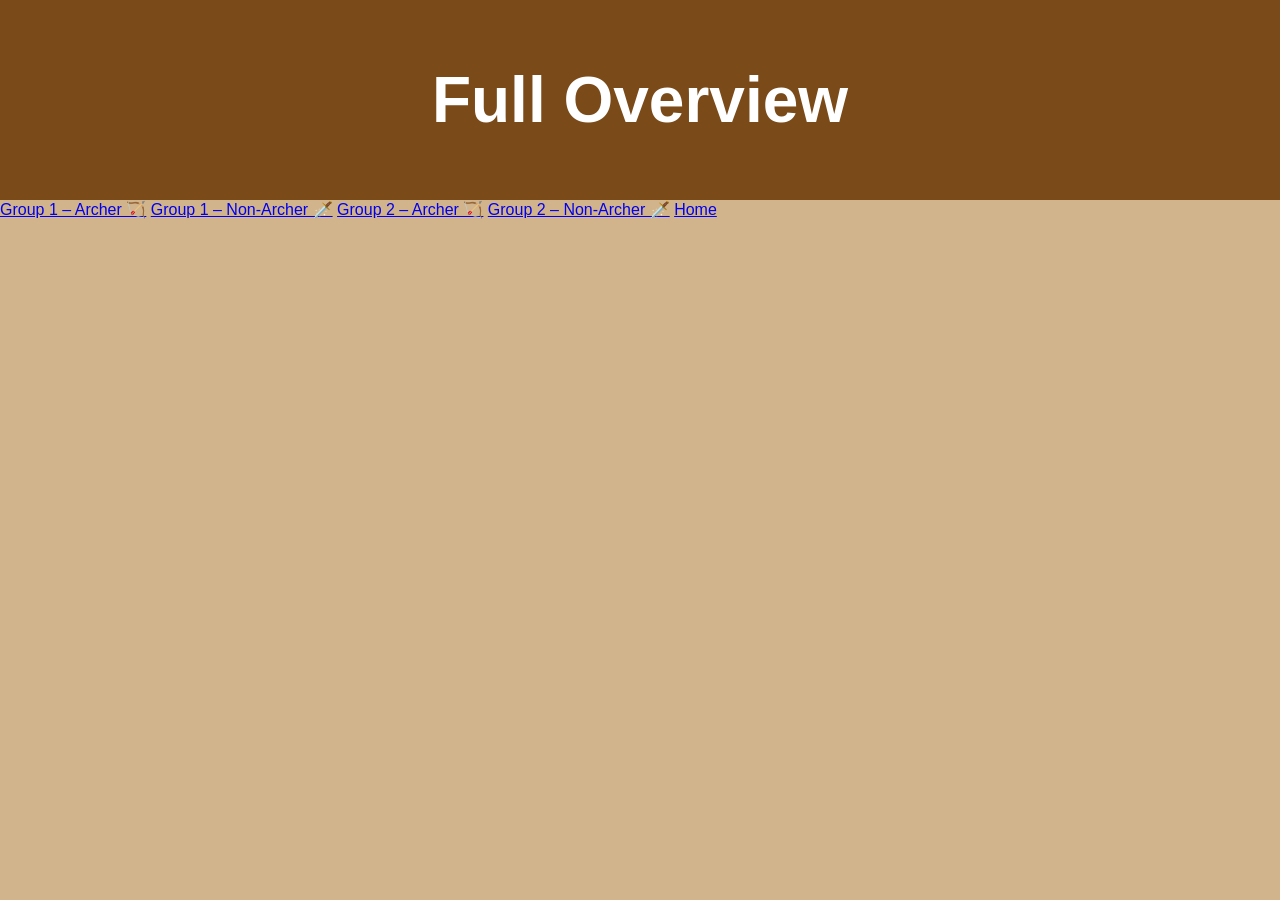
==== overview.html @ 37402f6b "Create overview.html" ====
<!DOCTYPE html>
<html lang="en">
<head>
    <meta charset="UTF-8" />
    <meta name="viewport" content="width=device-width, initial-scale=1" />
    <title>Overview – Broken Castle Nightmare Survival</title>
    <link rel="stylesheet" href="style.css" />
</head>

<body>

<header>
    <h1>Full Overview</h1>
</header>

<!-- ROLE SWITCH BAR -->
<div class="role-switch">
    <a class="role-btn" href="stage1.html?role=g1_archer">Group 1 – Archer 🏹</a>
    <a class="role-btn" href="stage1.html?role=g1_non">Group 1 – Non‑Archer 🗡️</a>
    <a class="role-btn" href="stage1.html?role=g2_archer">Group 2 – Archer 🏹</a>
    <a class="role-btn" href="stage1.html?role=g2_non">Group 2 – Non‑Archer 🗡️</a>
    <a class="role-btn" href="index.html">Home</a>
</div>

<div class="overview-container" id="overviewOutput"></div>

<script src="logic.js"></script>
<script>
    // Generate the overview using the same logic as the stage pages,
    // but show ALL roles, ALL stages, ALL waves.
    generateFullOverview();
</script>

</body>
</html>
---- style.css ----
body {
    background: #d2b48c;
    margin: 0;
    font-family: 'Trebuchet MS', sans-serif;
    color: #3b2508;
}

header {
    background: #7a4a18;
    padding: 20px;
    text-align: center;
    color: #fff;
    font-size: 32px;
}

.role-container {
    width: 80%;
    margin: 20px auto;
    display: grid;
    grid-template-columns: repeat(2, 1fr);
    gap: 15px;
}

.role-tile {
    padding: 20px;
    background: #f8e4c6;
    border: 5px solid #7a4a18;
    border-radius: 12px;
    text-align: center;
    cursor: pointer;
    font-size: 20px;
    font-weight: bold;
    text-decoration: none;
    color: black;
}

.role-tile:hover {
    background: #ffedcc;
}

.wave-container {
    width: 80%;
    margin: 20px auto;
    display: flex;
    gap: 10px;
}

.wave-tile {
    flex: 1;
    padding: 15px;
    background: #fff2d9;
    border: 4px solid #7a4a18;
    border-radius: 12px;
    text-align: center;
    font-size: 18px;
    cursor: pointer;
}

.wave-tile:hover {
    background: #ffe1b8;
}

.wave-output {
    width: 80%;
    margin: 30px auto;
    text-align: center;
}

.path-tile {
    background: #f8e4c6;
    border: 5px solid #7a4a18;
    padding: 20px;
    font-size: 26px;
    margin: 10px auto;
    border-radius: 10px;
    width: 60%;
}

.arrow {
    font-size: 40px;
    margin: 10px 0;
}

.next-btn {
    display: block;
    width: 200px;
    margin: 30px auto;
    padding: 15px;
    background: #a86c2c;
    color: white;
    text-align: center;
    border-radius: 10px;
    font-size: 20px;
    text-decoration: none;
}

.next-btn:hover {
    background: #8f5a22;
}

.prev-btn {
    display: block;
    width: 200px;
    margin: 10px auto 0 auto; /* Stacks nicely under Next Stage */
    padding: 15px;
    background: #a86c2c;
    color: white;
    text-align: center;
    border-radius: 10px;
    font-size: 20px;
    text-decoration: none;
}

.prev-btn:hover {
    background: #8f5a22;
}


.home-btn {
    display: block;
    width: 220px;
    margin: 20px auto 40px auto;
    padding: 14px;
    background: #7a4a18;
    color: white;
    text-align: center;
    border-radius: 10px;
    font-size: 18px;
    text-decoration: none;
    font-weight: bold;
}

.home-btn:hover {
    background: #5f3712;
}

/* ----------------------------------------------- */
/* MOBILE OPTIMIZATION — MAKE EVERYTHING LARGER    */
/* ----------------------------------------------- */

@media (max-width: 700px) {

    header h1 {
        font-size: 8vw; /* Scales with screen width */
        padding: 25px 10px;
        line-height: 1.2;
    }

    /* Role tiles on home page */
    .role-container {
        width: 95%;
        grid-template-columns: 1fr; /* stack vertically */
        gap: 20px;
    }

    .role-tile {
        font-size: 6vw;
        padding: 20px;
    }

    /* Wave tiles */
    .wave-container {
        flex-direction: column;
        width: 95%;
    }

    .wave-tile {
        font-size: 6vw;
        padding: 20px;
        border-width: 5px;
        margin-bottom: 10px;
    }

    /* Path tiles (Foundry Right → Burnt Garden Left) */
    .path-tile {
        width: 90%;
        font-size: 7vw;
        padding: 22px;
        border-width: 6px;
        border-radius: 14px;
        margin: 20px auto;
    }

    .arrow {
        font-size: 12vw; /* large arrow */
        margin: 15px 0;
    }

    /* Next Stage & Previous Page buttons */
    .next-btn,
    .prev-btn,
    .home-btn {
        width: 70%;
        padding: 20px;
        font-size: 6vw;
        border-radius: 14px;
        margin-top: 25px;
    }
}
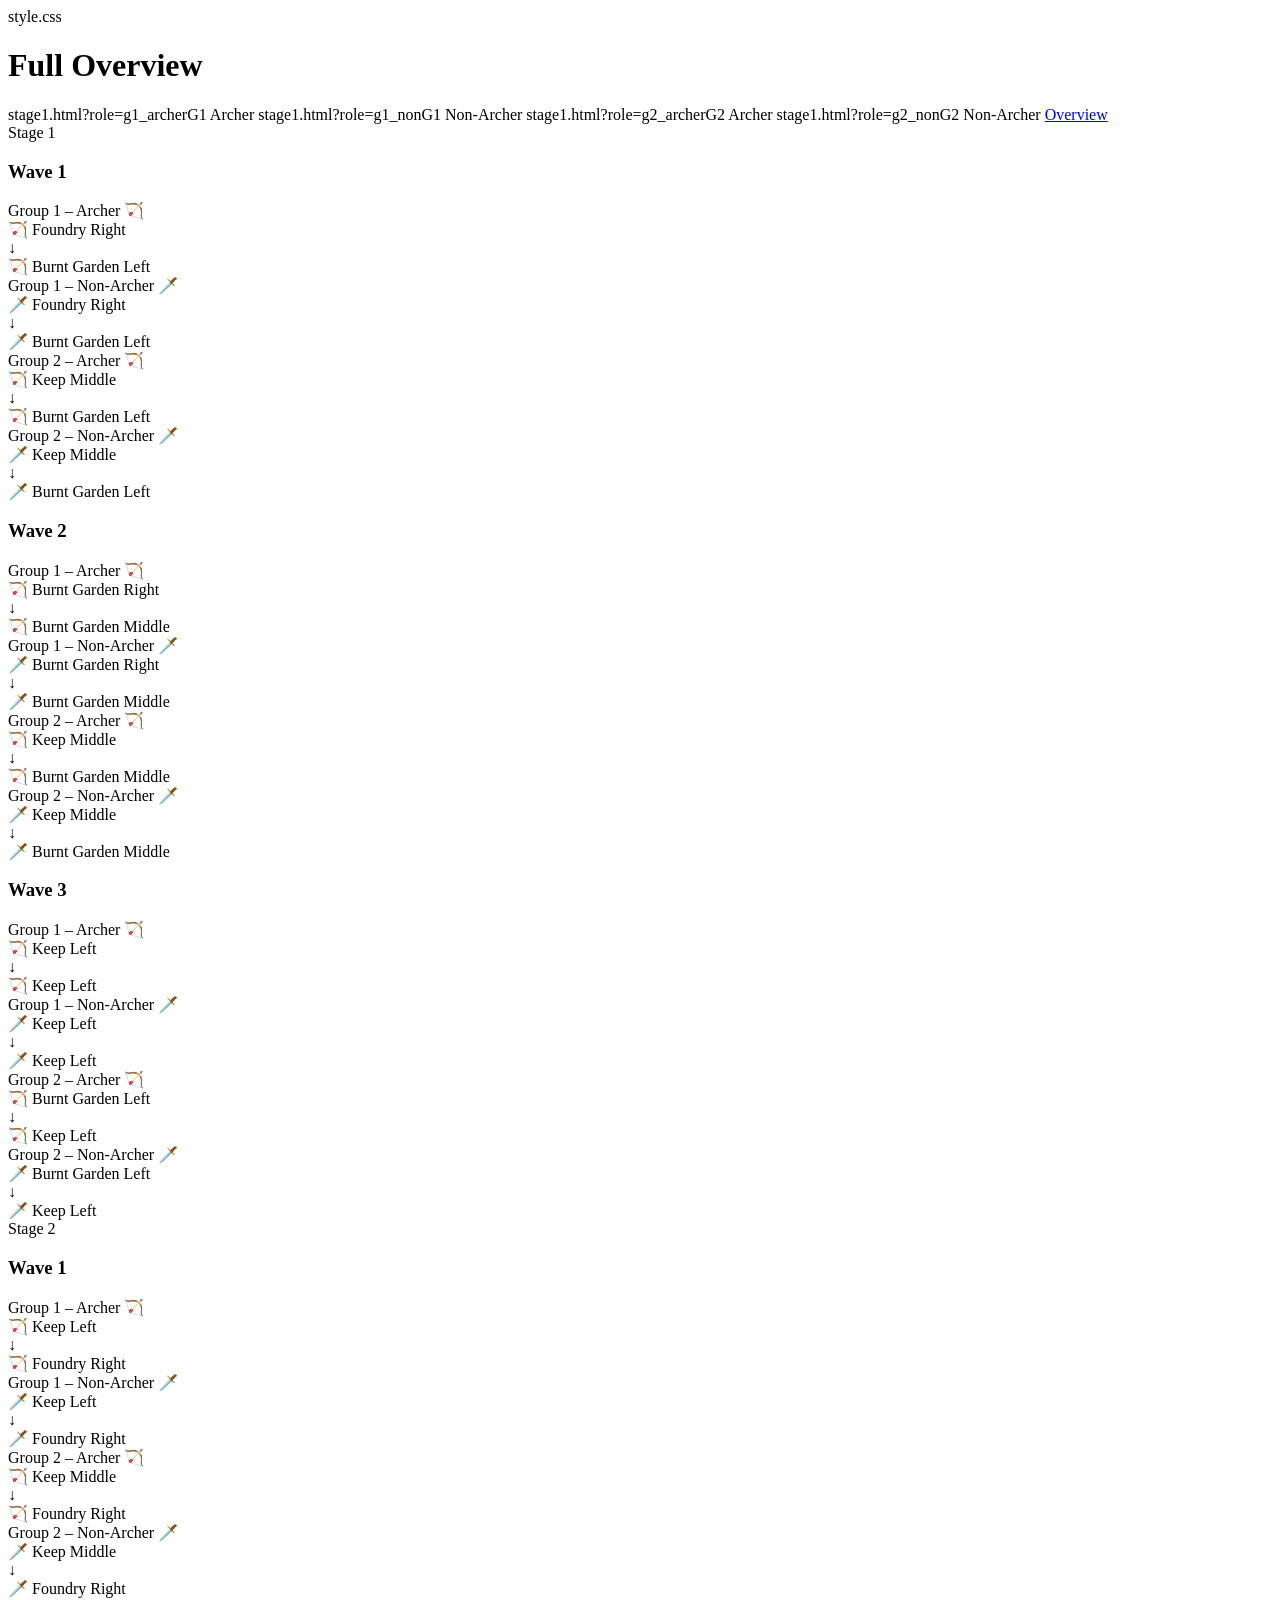
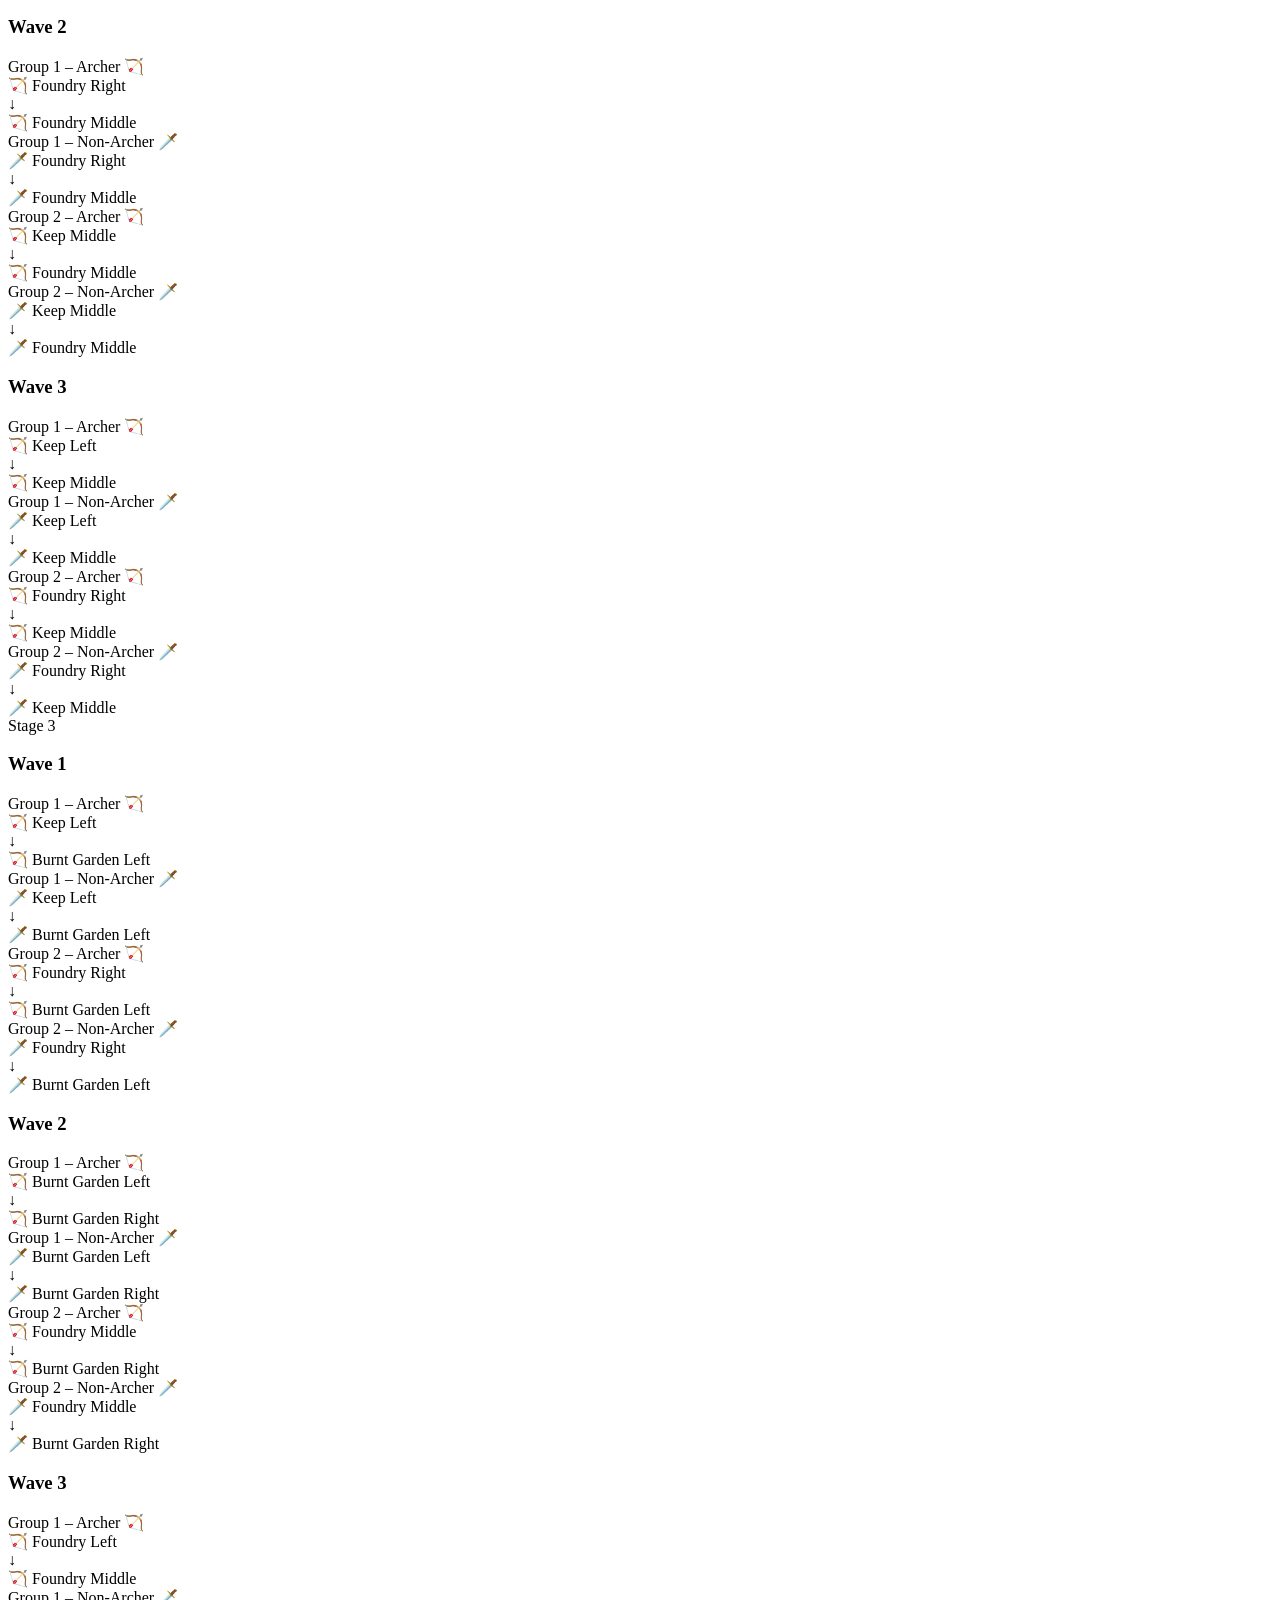
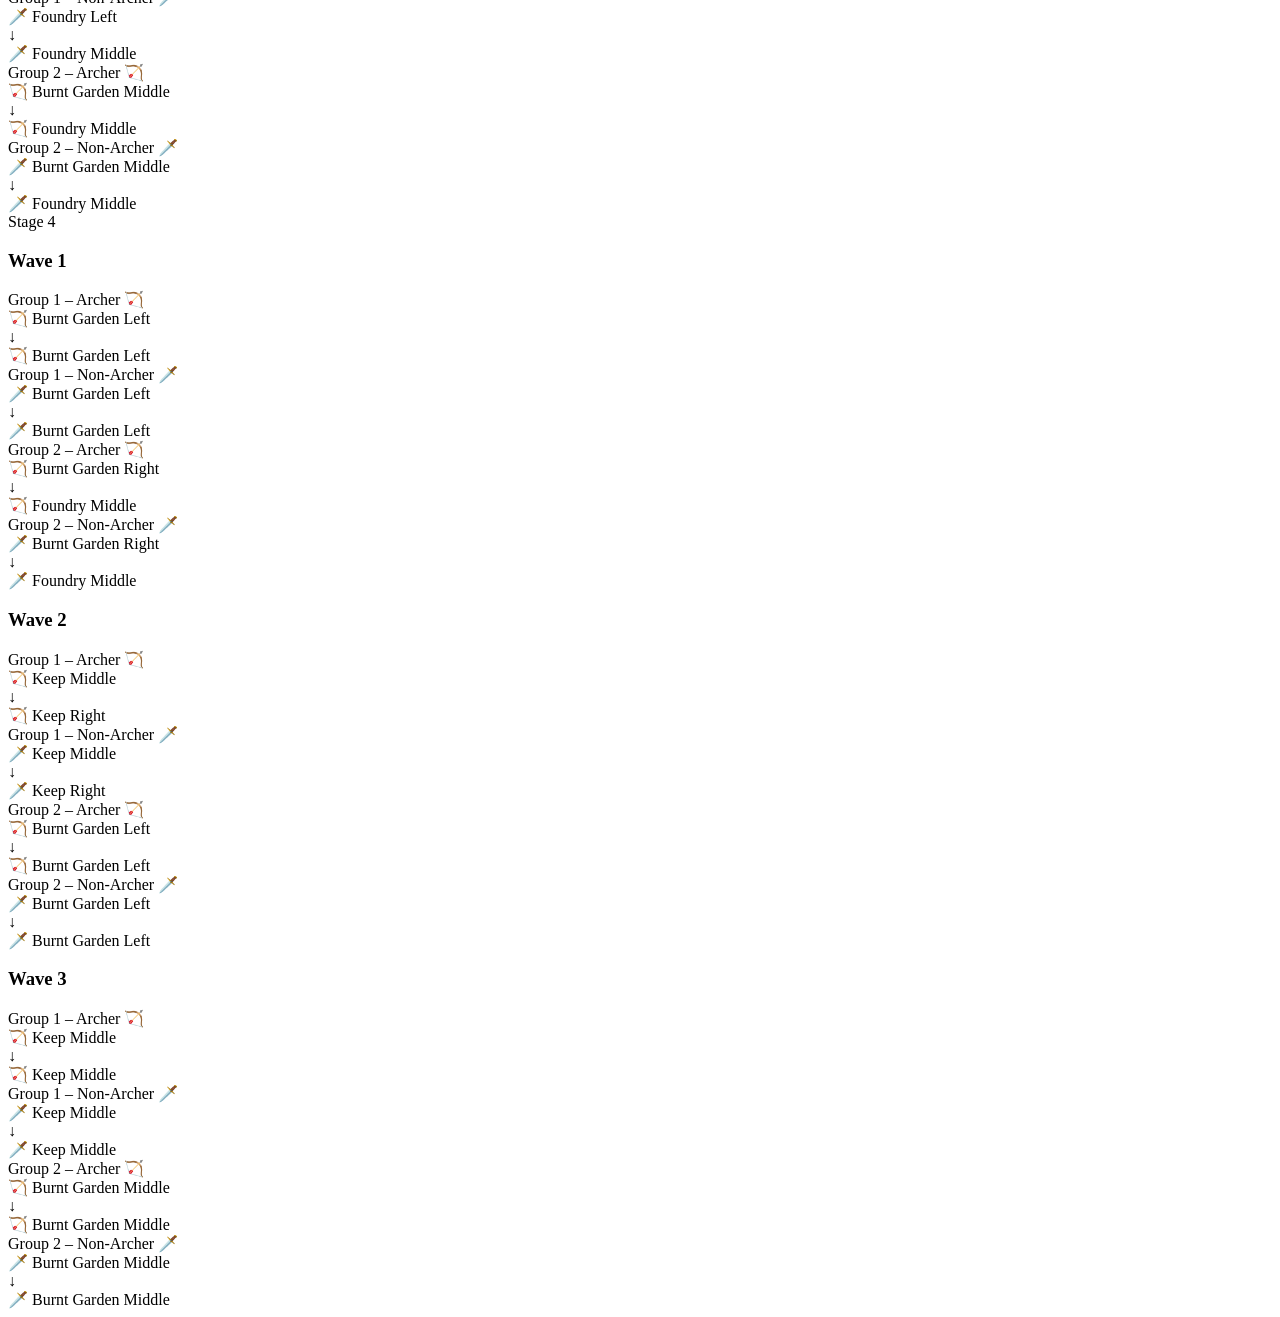
==== commit cf47bfa7: "Update overview.html" ====
--- a/overview.html
+++ b/overview.html
@@ -4,7 +4,7 @@
     <meta charset="UTF-8" />
     <meta name="viewport" content="width=device-width, initial-scale=1" />
     <title>Overview – Broken Castle Nightmare Survival</title>
-    <link rel="stylesheet" href="style.css" />
+    style.css
 </head>
 
 <body>
@@ -13,21 +13,21 @@
     <h1>Full Overview</h1>
 </header>
 
-<!-- ROLE SWITCH BAR -->
-<div class="role-switch">
-    <a class="role-btn" href="stage1.html?role=g1_archer">Group 1 – Archer 🏹</a>
-    <a class="role-btn" href="stage1.html?role=g1_non">Group 1 – Non‑Archer 🗡️</a>
-    <a class="role-btn" href="stage1.html?role=g2_archer">Group 2 – Archer 🏹</a>
-    <a class="role-btn" href="stage1.html?role=g2_non">Group 2 – Non‑Archer 🗡️</a>
-    <a class="role-btn" href="index.html">Home</a>
+<!-- GLOBAL TOP NAV (H1 STYLE) -->
+<div class="top-bar">
+    stage1.html?role=g1_archerG1 Archer</button>
+    stage1.html?role=g1_nonG1 Non-Archer</button>
+    stage1.html?role=g2_archerG2 Archer</button>
+    stage1.html?role=g2_nonG2 Non-Archer</button>
+    <a class="top-btn overview-btn" href="overview.html">Overview</a>
 </div>
 
+<!-- OVERVIEW CONTENT CONTAINER -->
 <div class="overview-container" id="overviewOutput"></div>
 
 <script src="logic.js"></script>
 <script>
-    // Generate the overview using the same logic as the stage pages,
-    // but show ALL roles, ALL stages, ALL waves.
+    // Build the full overview on page load
     generateFullOverview();
 </script>
 
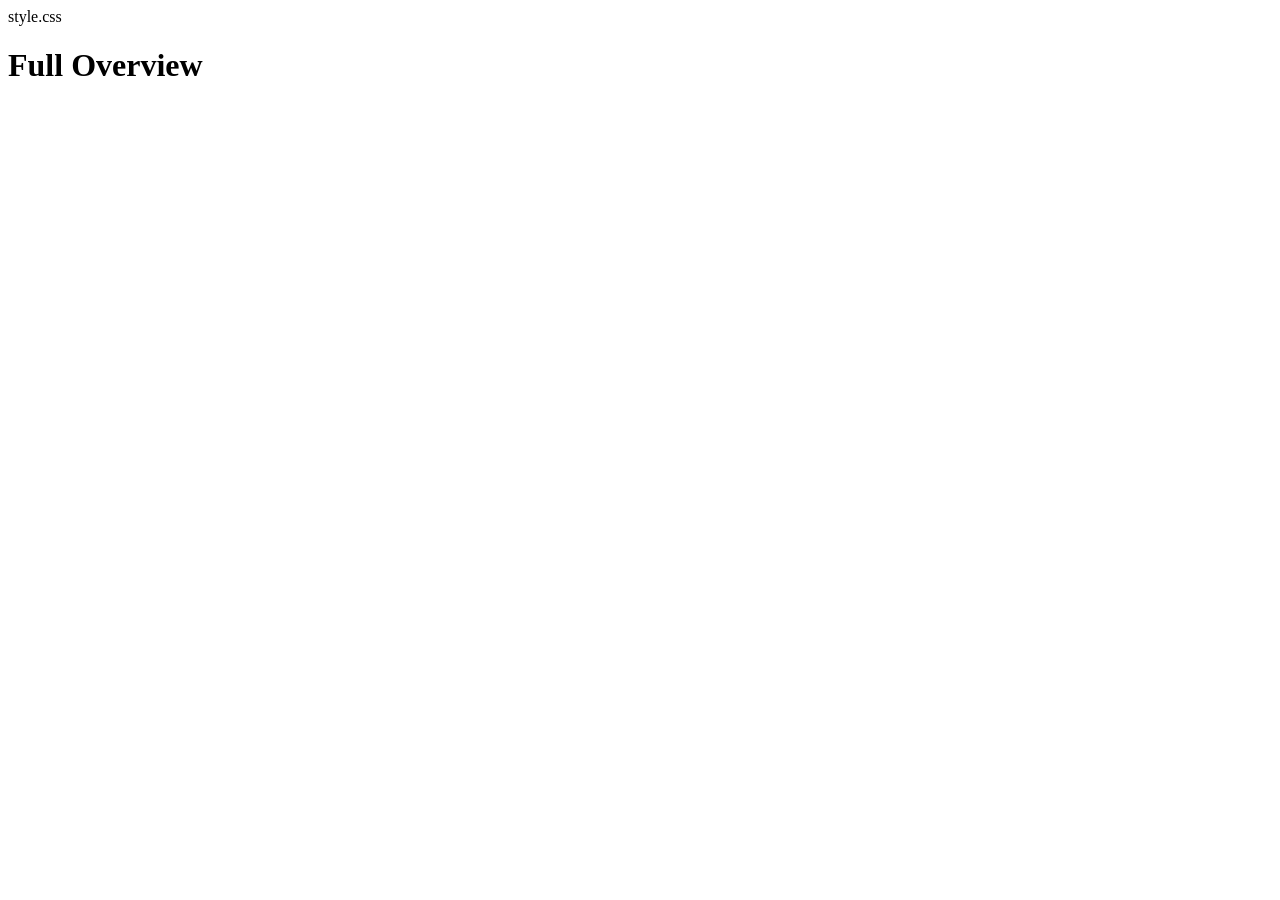
==== commit 71b224ac: "Update overview.html" ====
--- a/overview.html
+++ b/overview.html
@@ -4,6 +4,8 @@
     <meta charset="UTF-8" />
     <meta name="viewport" content="width=device-width, initial-scale=1" />
     <title>Overview – Broken Castle Nightmare Survival</title>
+
+    <!-- CSS -->
     style.css
 </head>
 
@@ -13,21 +15,19 @@
     <h1>Full Overview</h1>
 </header>
 
-<!-- GLOBAL TOP NAV (H1 STYLE) -->
+<!-- ✅ GLOBAL TOP NAV BAR (H1 STYLE) -->
 <div class="top-bar">
-    stage1.html?role=g1_archerG1 Archer</button>
-    stage1.html?role=g1_nonG1 Non-Archer</button>
-    stage1.html?role=g2_archerG2 Archer</button>
-    stage1.html?role=g2_nonG2 Non-Archer</button>
-    <a class="top-btn overview-btn" href="overview.html">Overview</a>
+    <button class="top-btn" onclick="location.href='stage1.html?role=g1_archernclick="location.href='stage1.html?role=g1_non'" onclick="location.href='stage1.html?role=g2_arch onclick="location.href='stage1.html?role=g2view</a>
 </div>
 
-<!-- OVERVIEW CONTENT CONTAINER -->
+<!-- ✅ OVERVIEW CONTENT -->
 <div class="overview-container" id="overviewOutput"></div>
 
-<script src="logic.js"></script>
+<!-- ✅ SCRIPT -->
+logic.js</script>
+
 <script>
-    // Build the full overview on page load
+    // Build the full overview immediately on load
     generateFullOverview();
 </script>
 
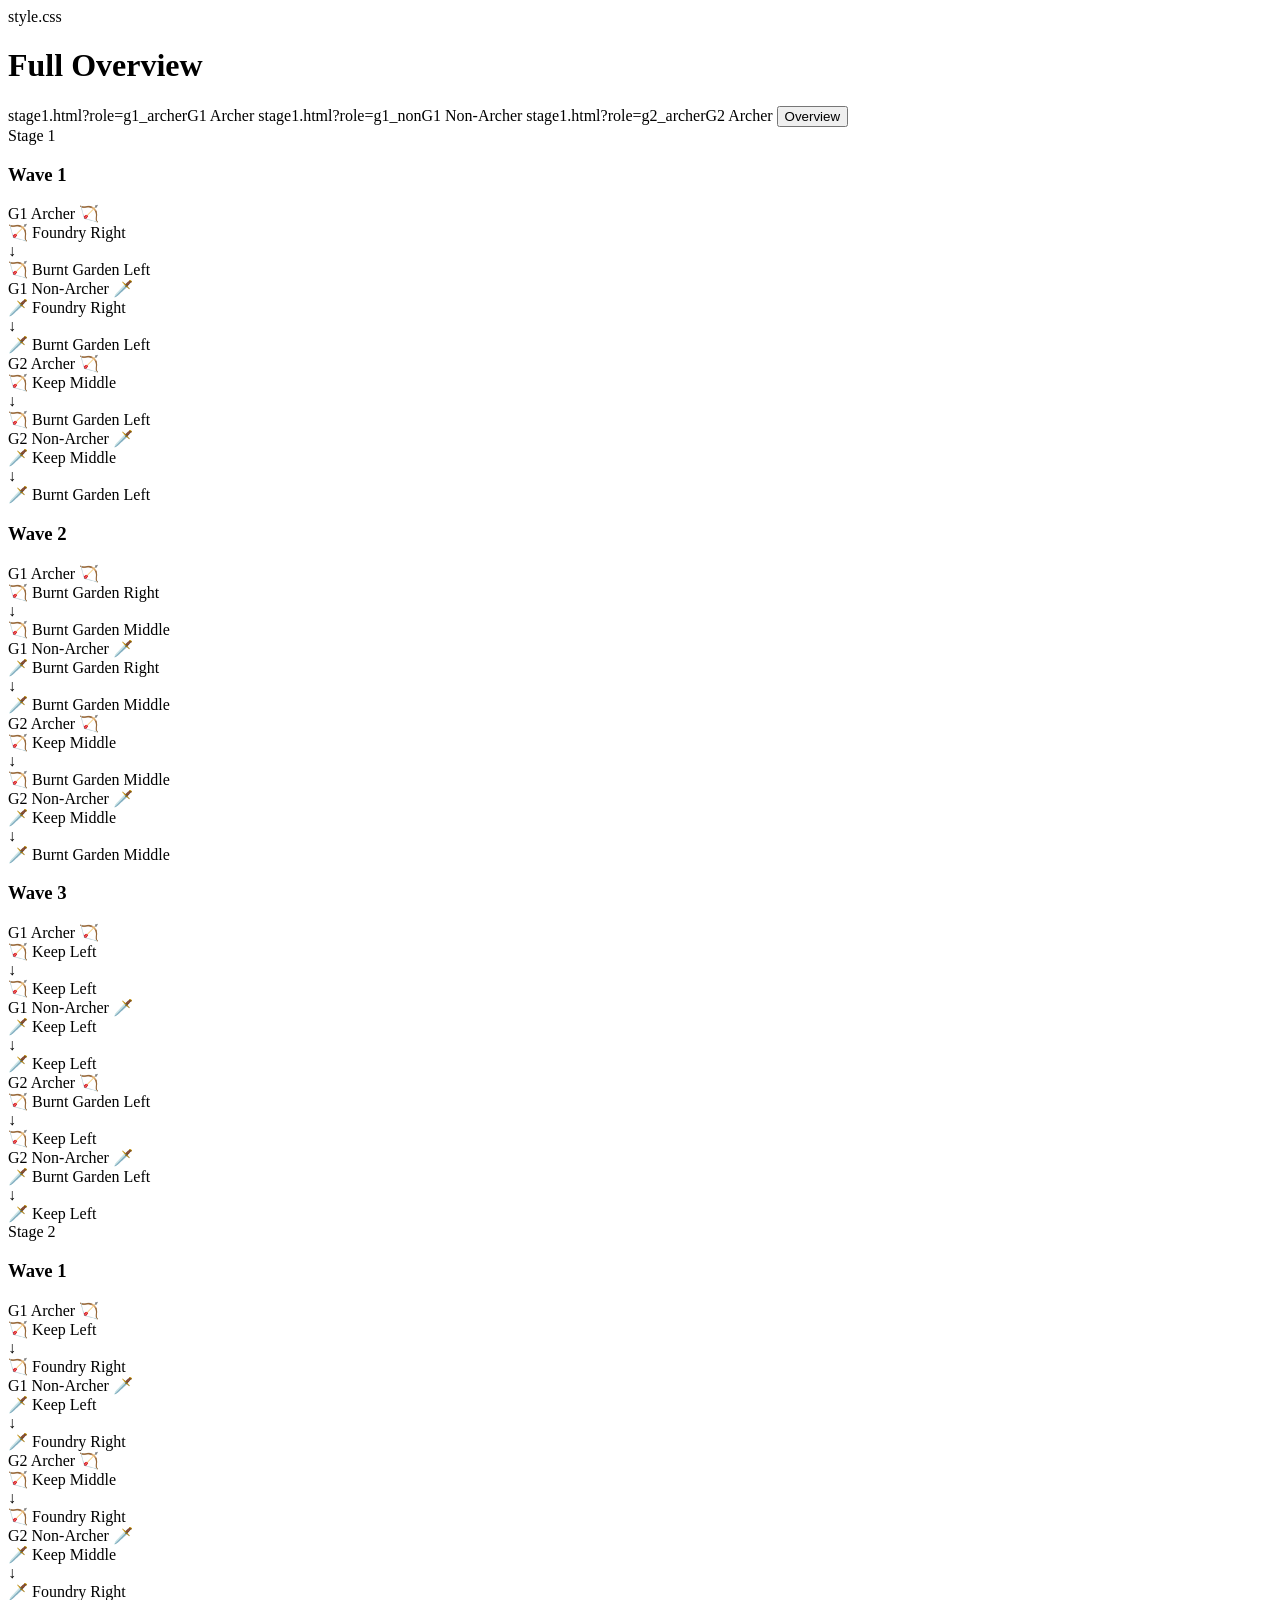
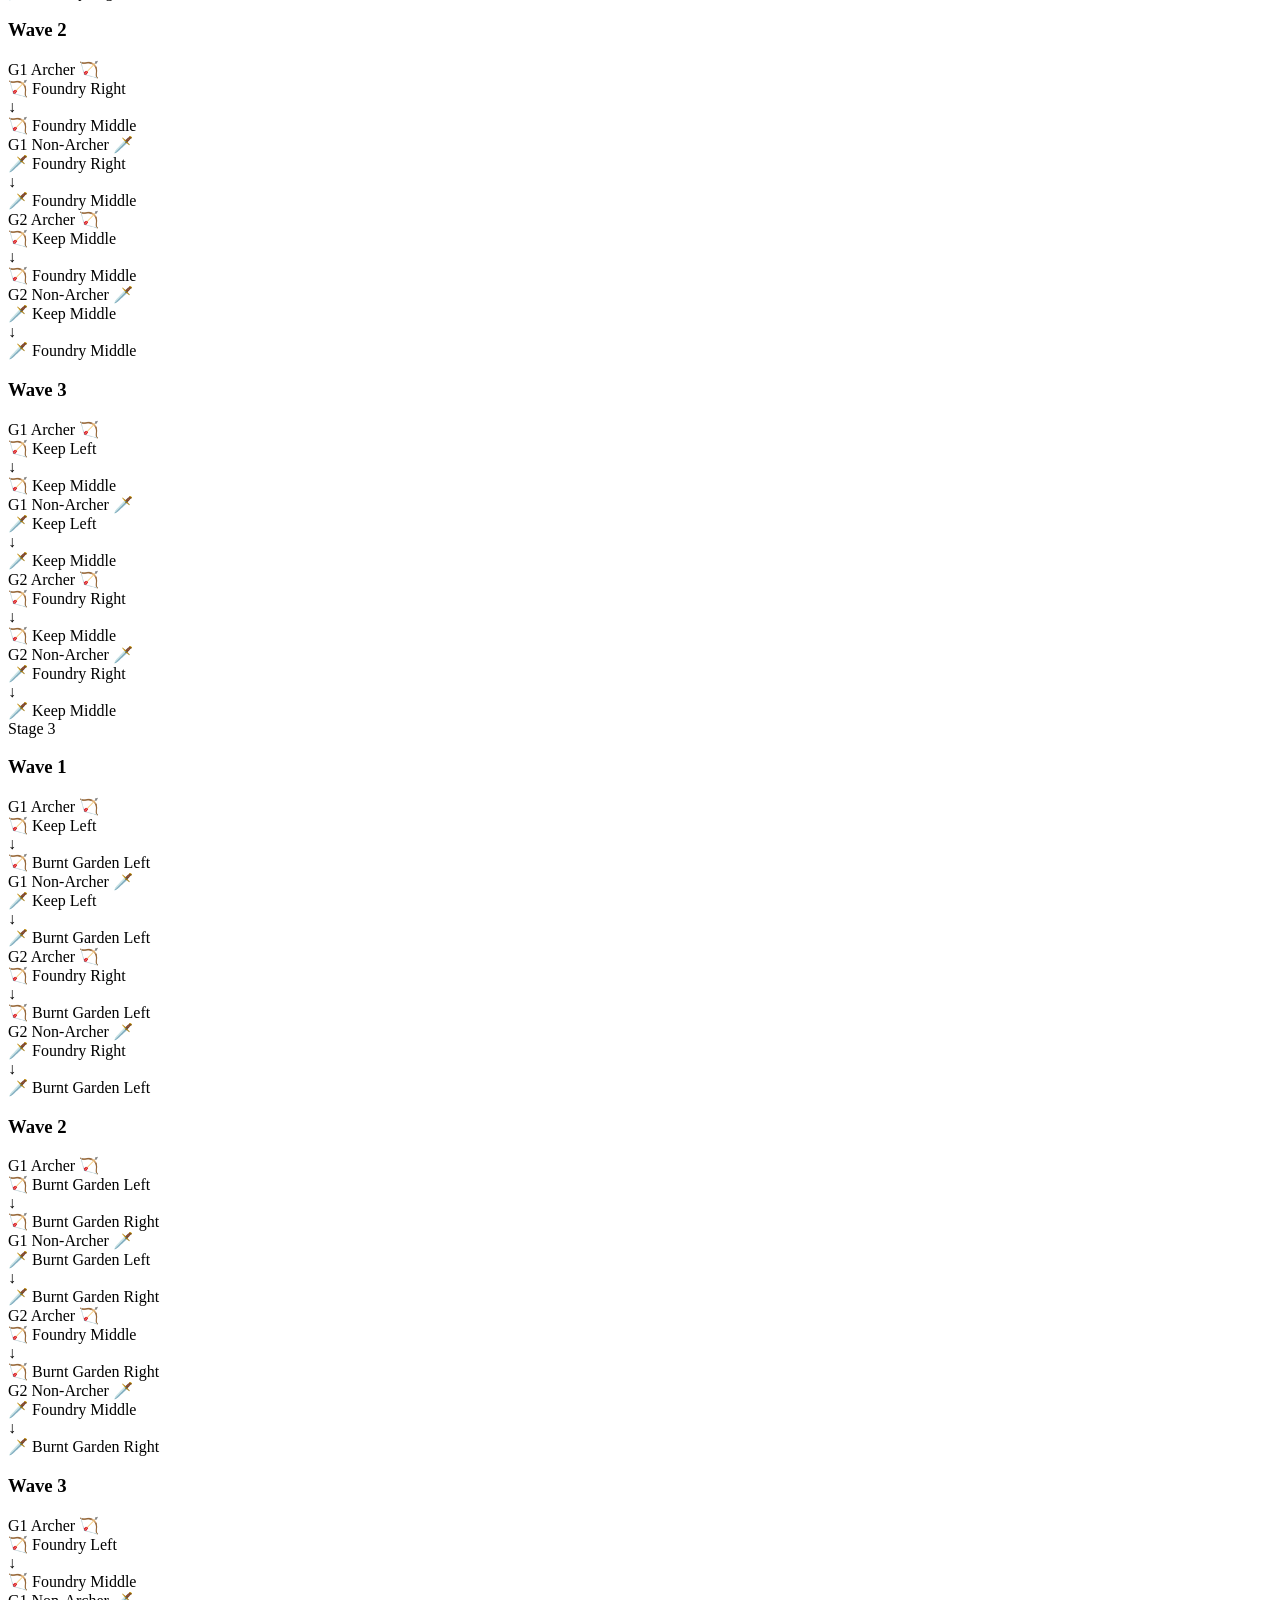
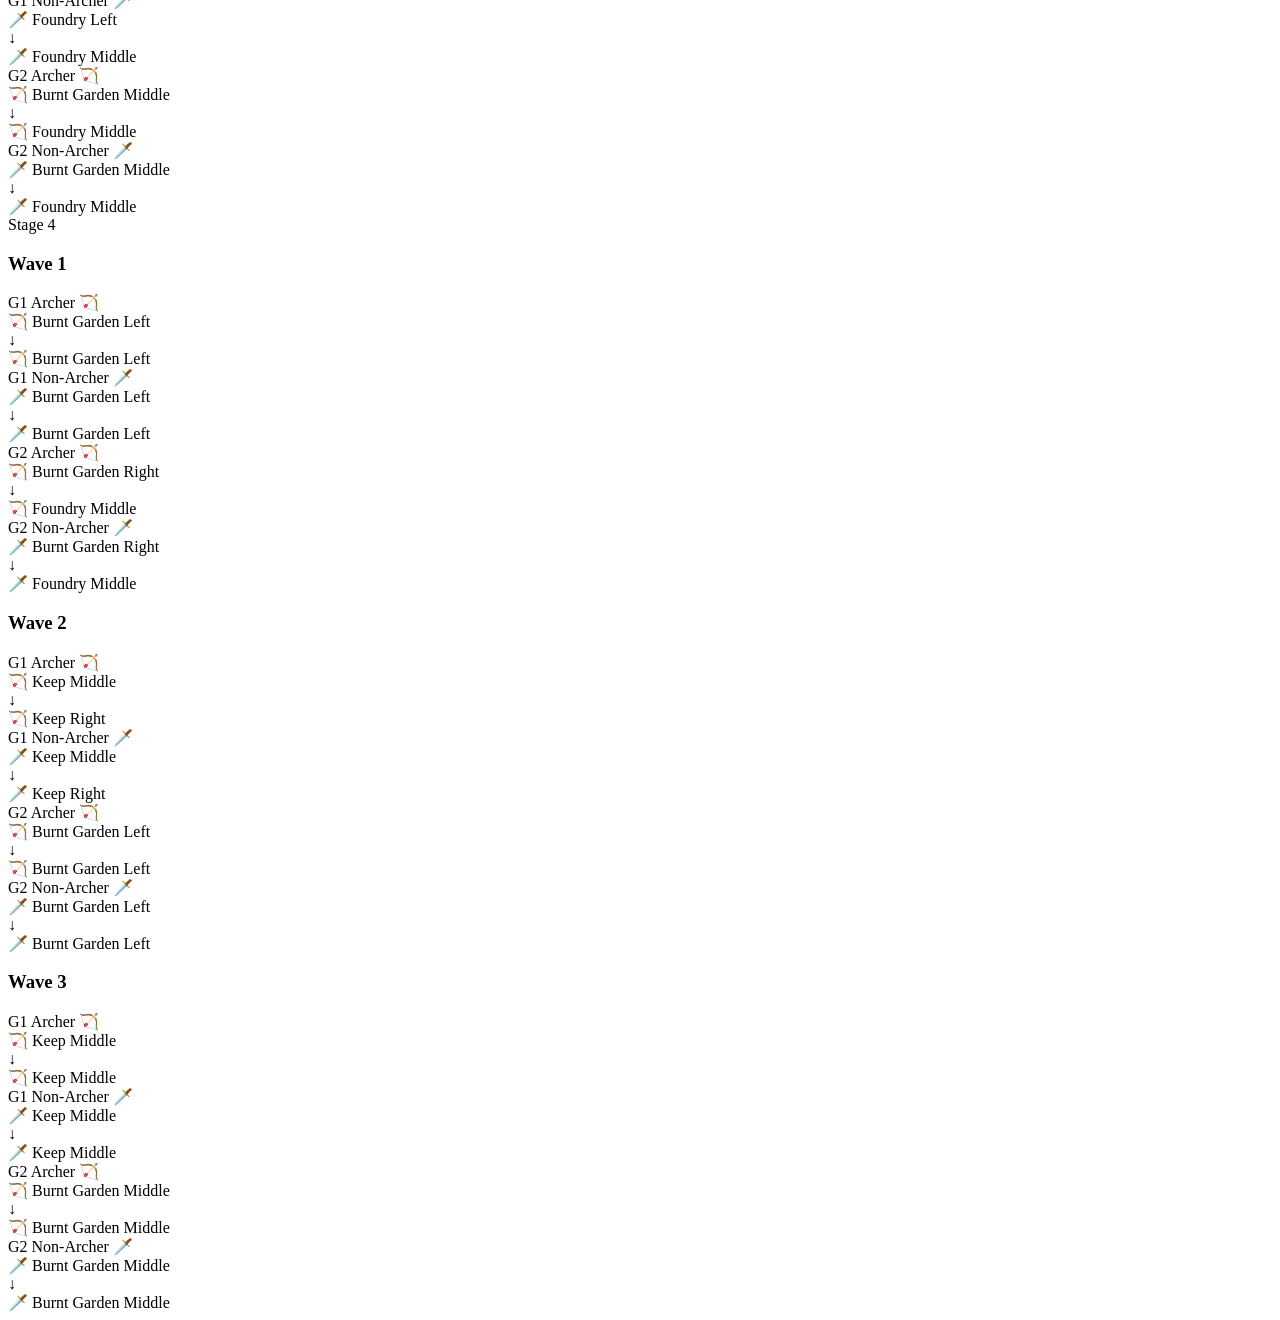
==== commit e38cc0ee: "Update overview.html" ====
--- a/overview.html
+++ b/overview.html
@@ -15,19 +15,21 @@
     <h1>Full Overview</h1>
 </header>
 
-<!-- ✅ GLOBAL TOP NAV BAR (H1 STYLE) -->
+<!-- ✅ GLOBAL TOP NAV BAR (H1 STYLE — same as stages & index) -->
 <div class="top-bar">
-    <button class="top-btn" onclick="location.href='stage1.html?role=g1_archernclick="location.href='stage1.html?role=g1_non'" onclick="location.href='stage1.html?role=g2_arch onclick="location.href='stage1.html?role=g2view</a>
+    stage1.html?role=g1_archerG1 Archer</button>
+    stage1.html?role=g1_nonG1 Non-Archer</button>
+    stage1.html?role=g2_archerG2 Archer</button>
+    <button class="top-btn" onclick="location.href='stage1.html?role=g2_nonef="overview.html">Overview</a>
 </div>
 
-<!-- ✅ OVERVIEW CONTENT -->
+<!-- ✅ OVERVIEW CONTENT (fully auto generated by JS) -->
 <div class="overview-container" id="overviewOutput"></div>
 
-<!-- ✅ SCRIPT -->
-logic.js</script>
+<!-- ✅ JAVASCRIPT -->
+<script src="logic.js"></script>
 
 <script>
-    // Build the full overview immediately on load
     generateFullOverview();
 </script>
 
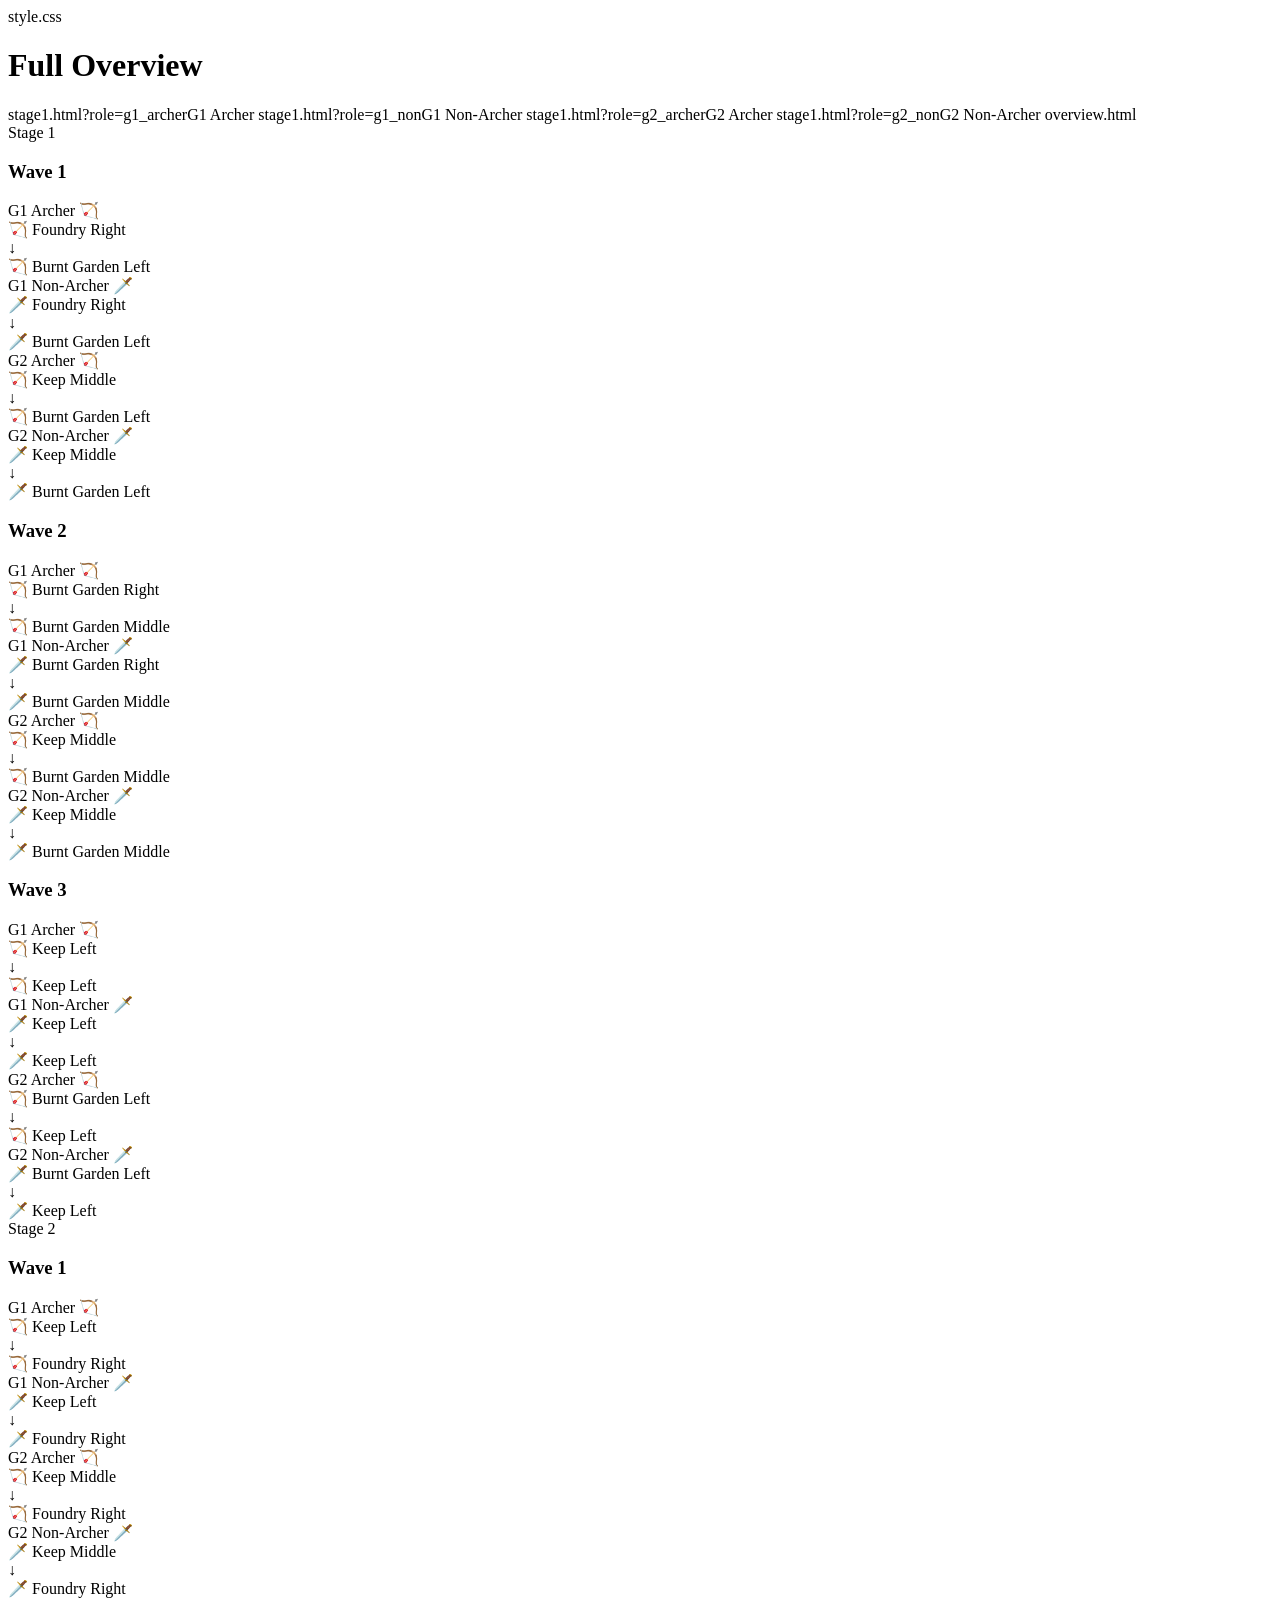
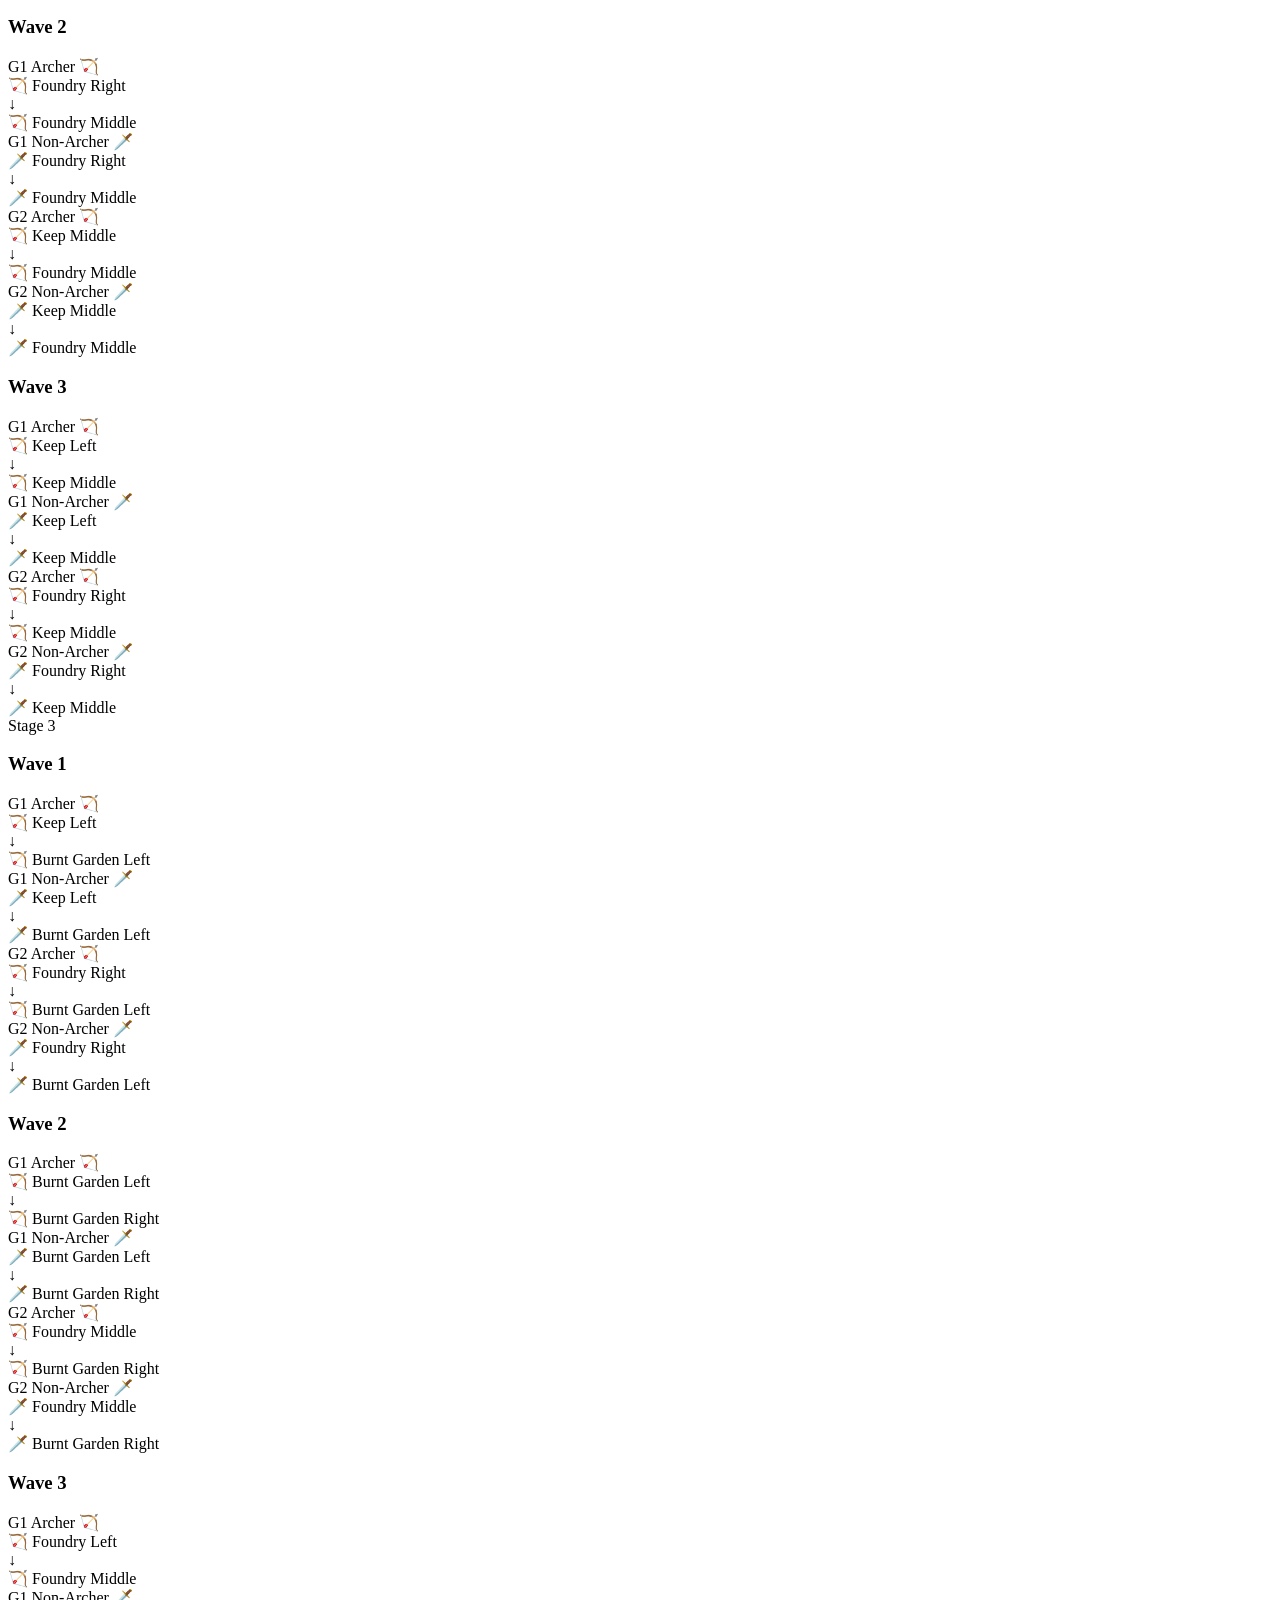
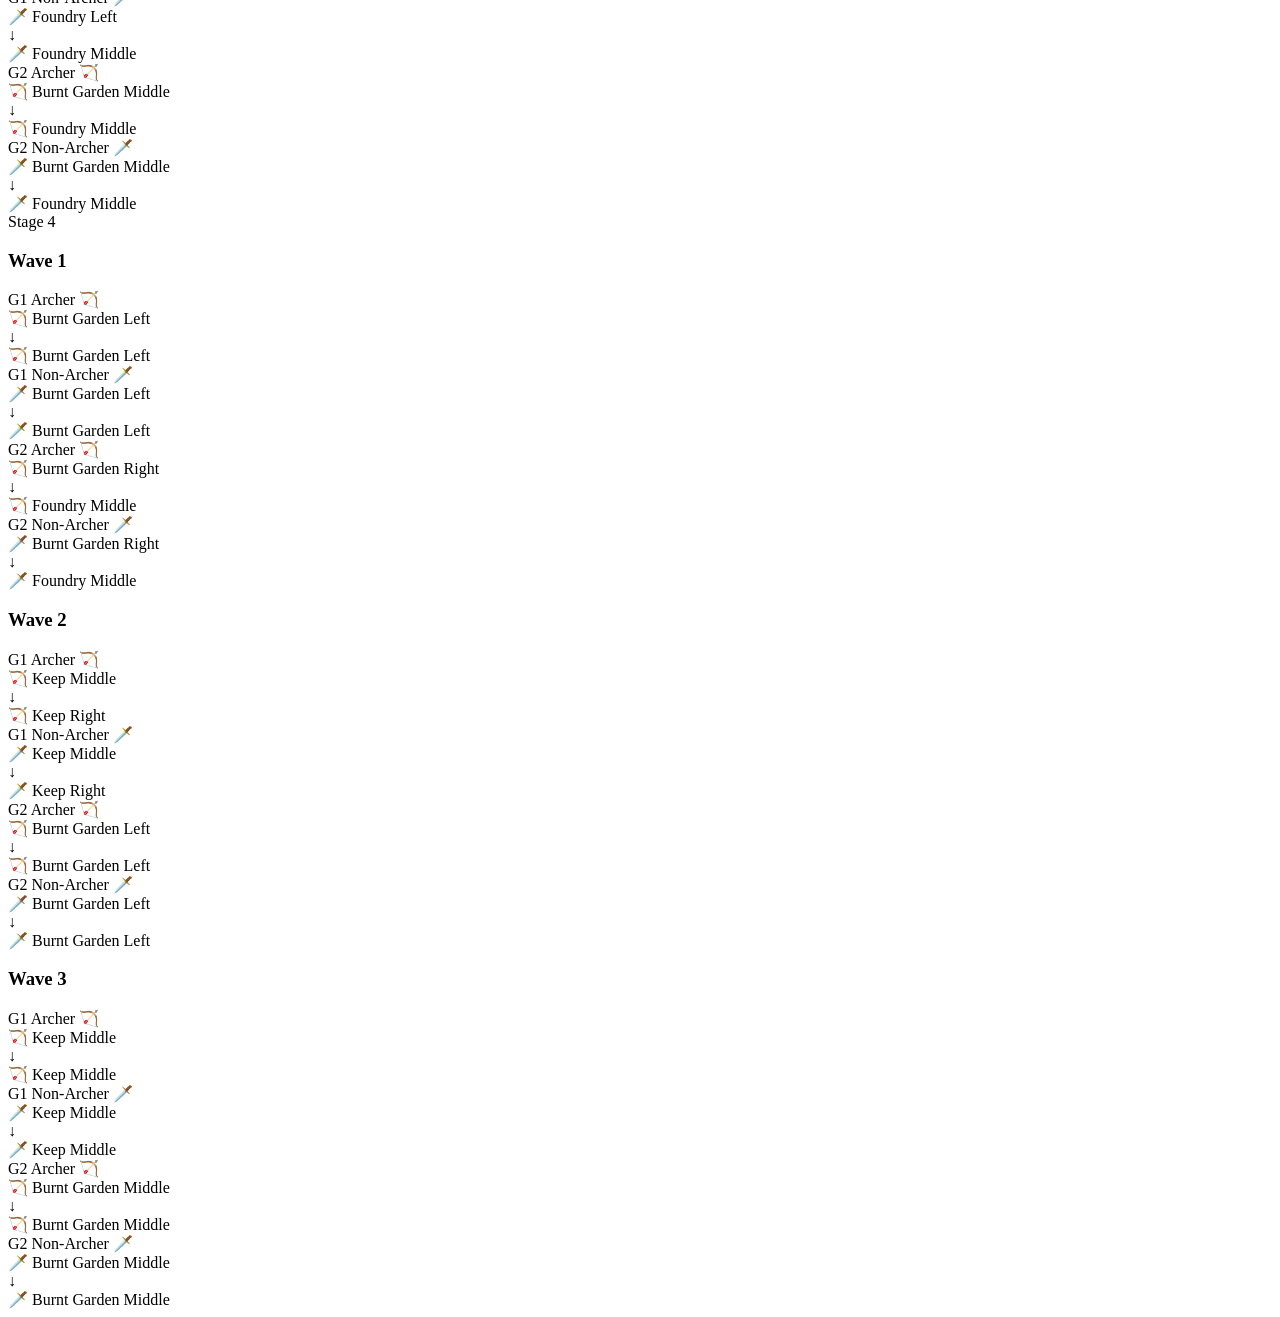
==== commit 7a0efe18: "Update overview.html" ====
--- a/overview.html
+++ b/overview.html
@@ -15,15 +15,16 @@
     <h1>Full Overview</h1>
 </header>
 
-<!-- ✅ GLOBAL TOP NAV BAR (H1 STYLE — same as stages & index) -->
+<!-- ✅ GLOBAL TOP NAV BAR (H1 STYLE) -->
 <div class="top-bar">
     stage1.html?role=g1_archerG1 Archer</button>
     stage1.html?role=g1_nonG1 Non-Archer</button>
     stage1.html?role=g2_archerG2 Archer</button>
-    <button class="top-btn" onclick="location.href='stage1.html?role=g2_nonef="overview.html">Overview</a>
+    stage1.html?role=g2_nonG2 Non-Archer</button>
+    overview.html
 </div>
 
-<!-- ✅ OVERVIEW CONTENT (fully auto generated by JS) -->
+<!-- ✅ OVERVIEW CONTENT AUTO‑GENERATED BY JS -->
 <div class="overview-container" id="overviewOutput"></div>
 
 <!-- ✅ JAVASCRIPT -->
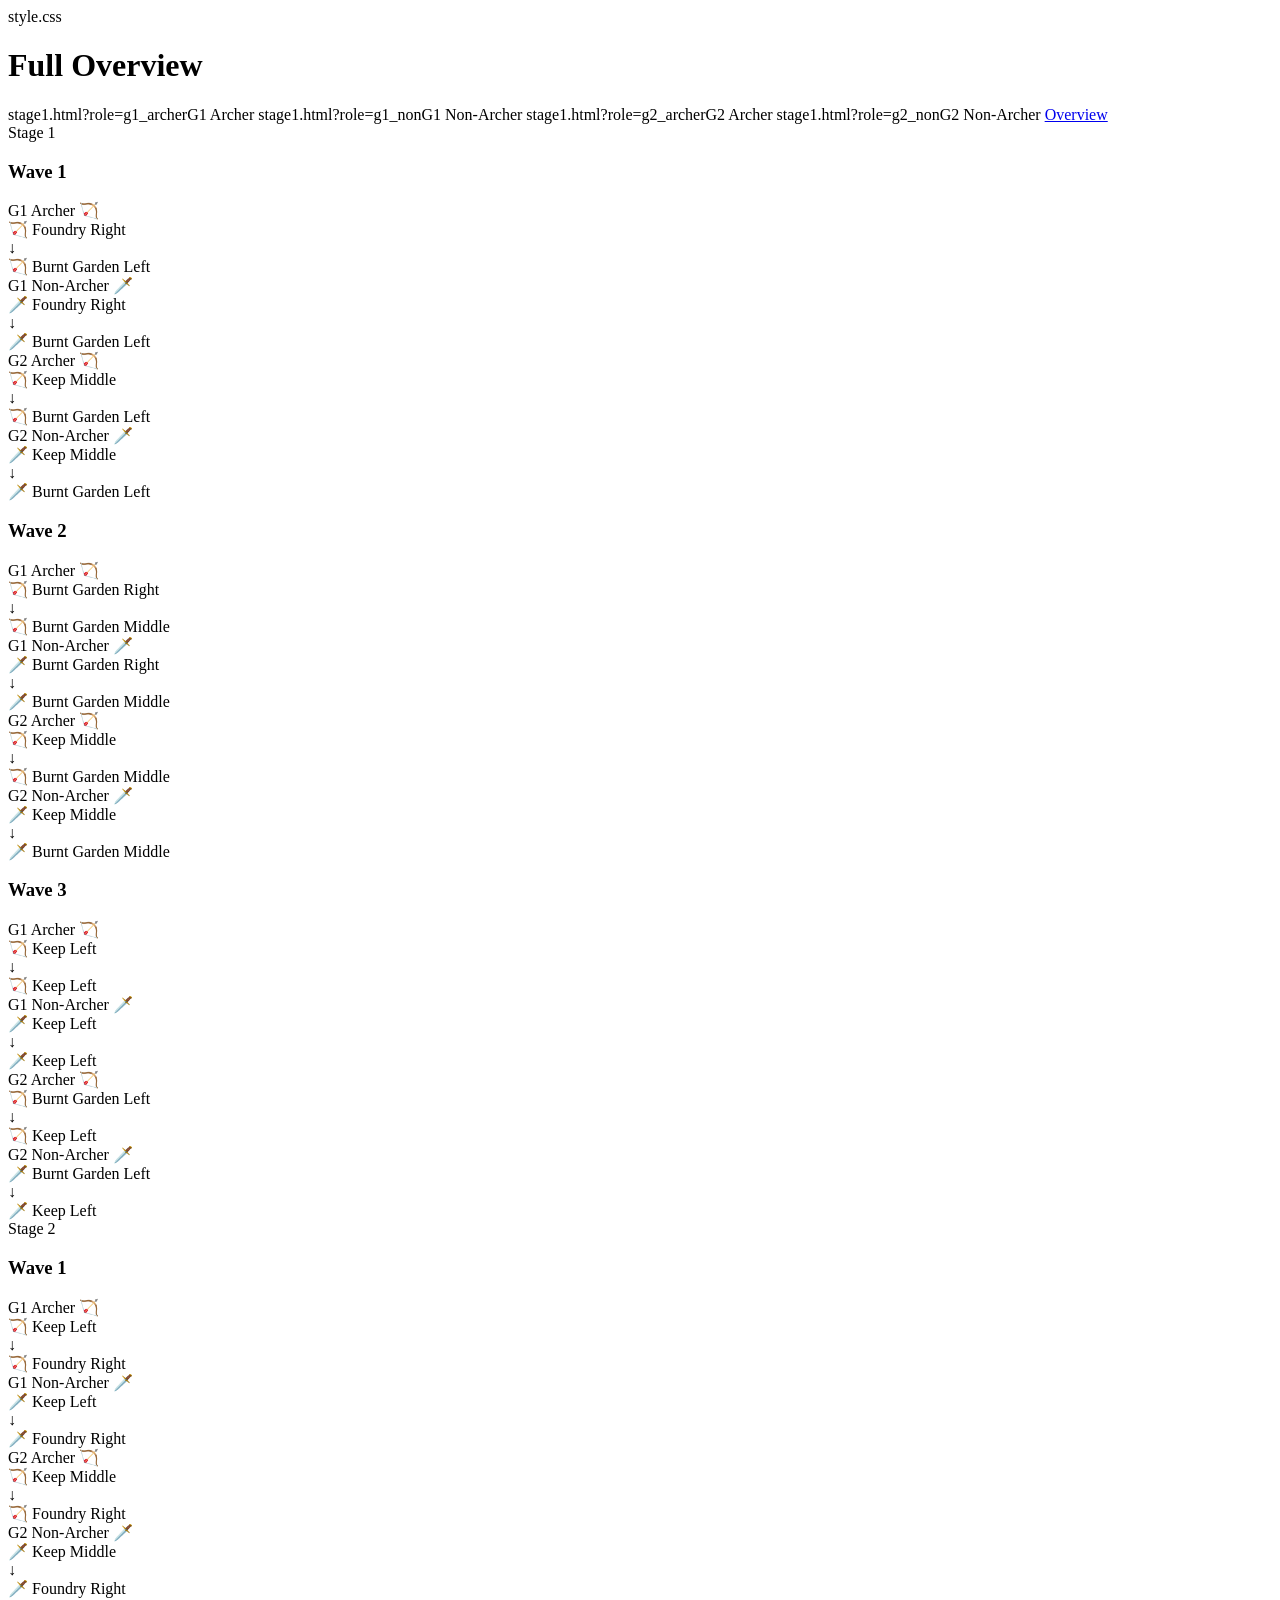
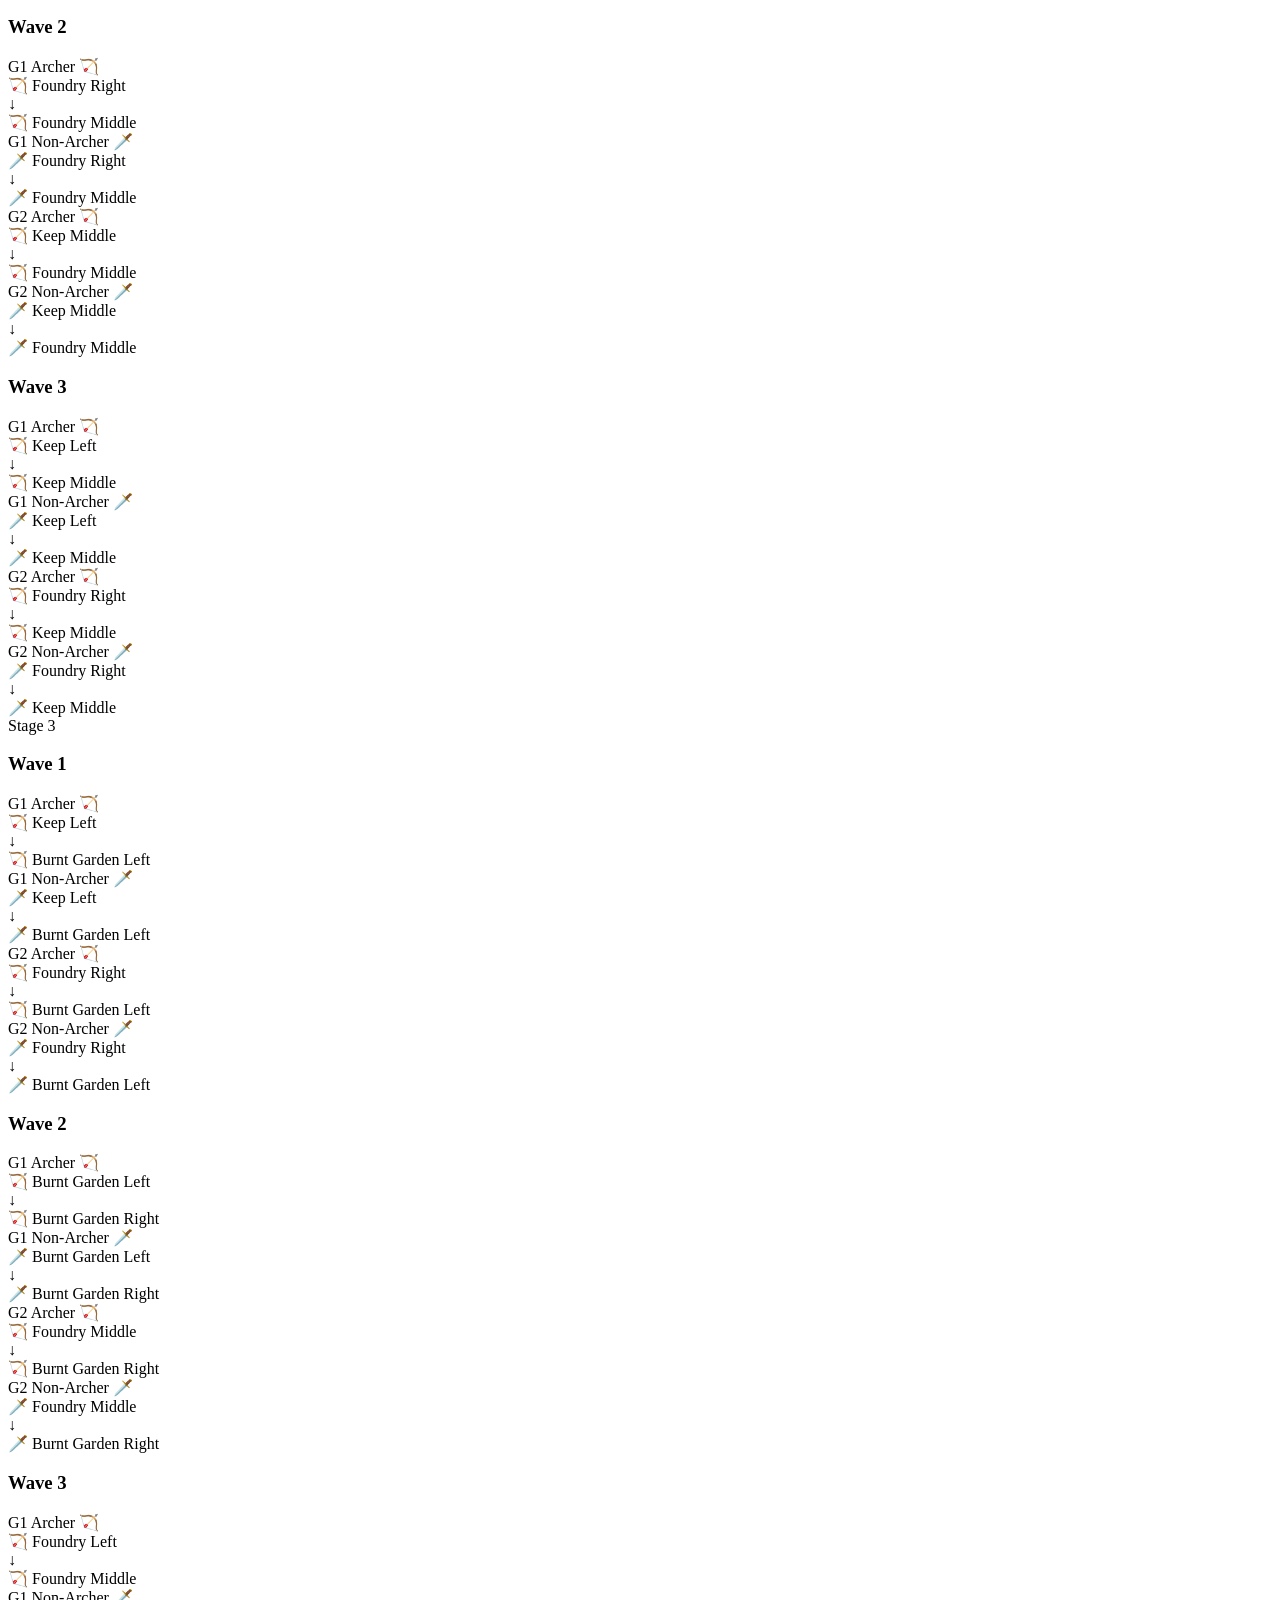
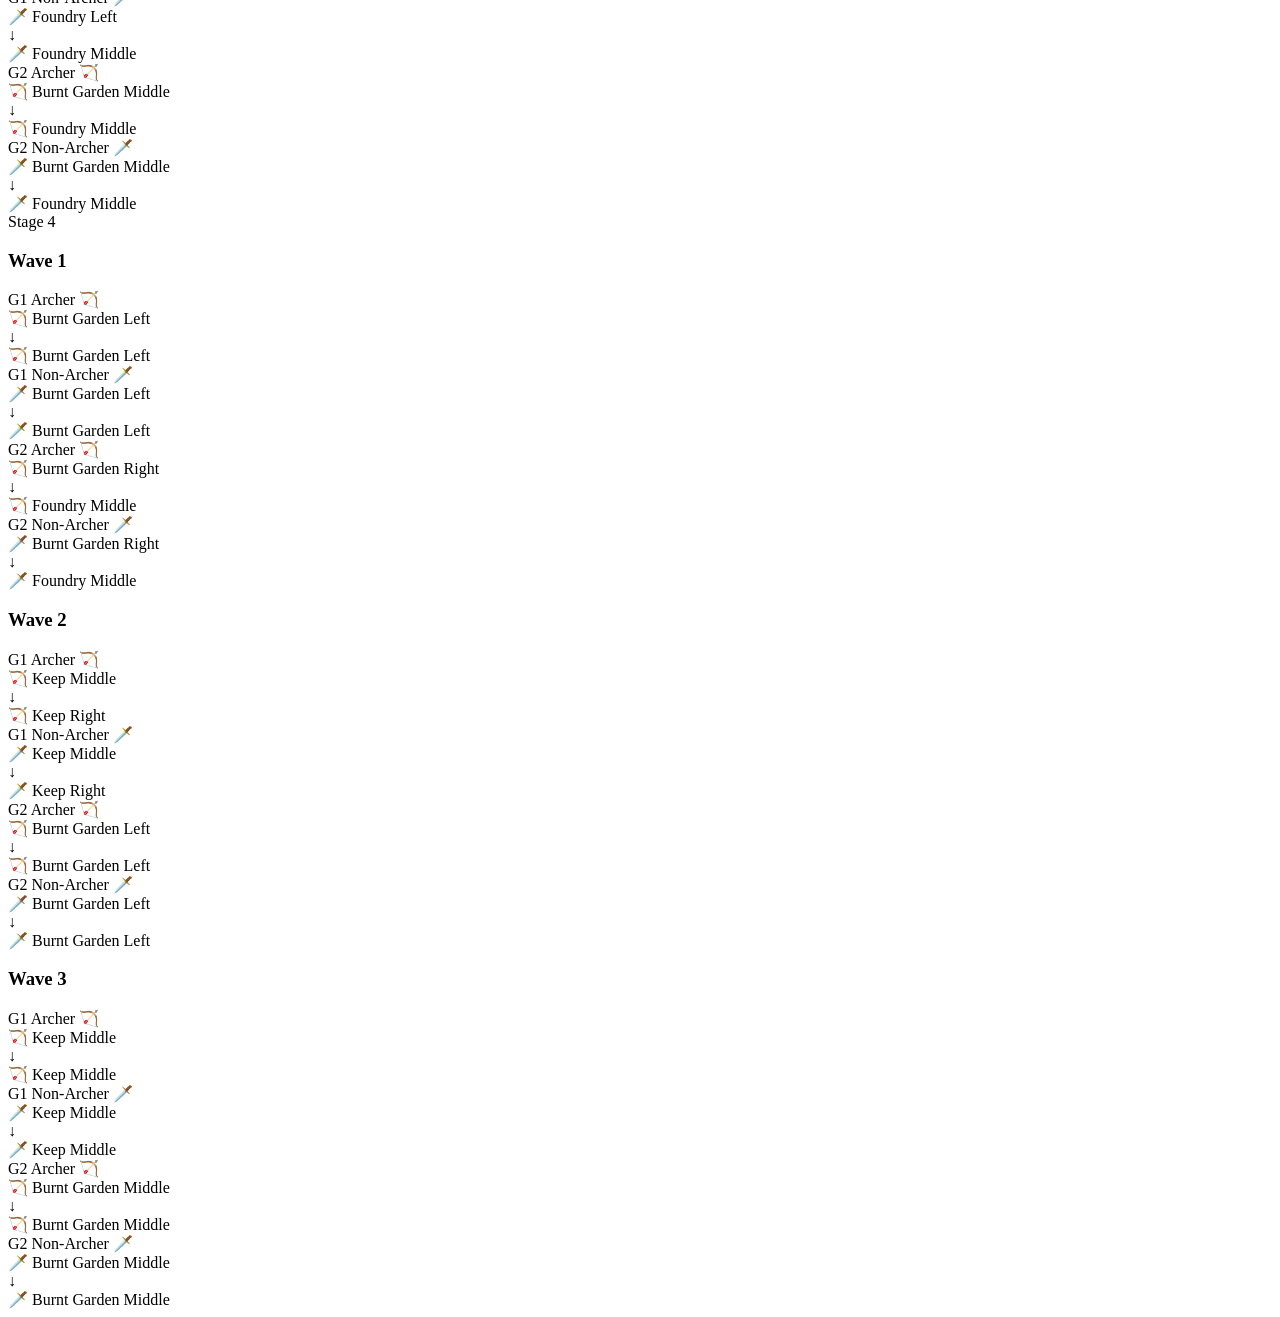
==== commit e96427dc: "Update overview.html" ====
--- a/overview.html
+++ b/overview.html
@@ -21,7 +21,7 @@
     stage1.html?role=g1_nonG1 Non-Archer</button>
     stage1.html?role=g2_archerG2 Archer</button>
     stage1.html?role=g2_nonG2 Non-Archer</button>
-    overview.html
+    <a class="top-btn" href="overview.html">Overview</a>
 </div>
 
 <!-- ✅ OVERVIEW CONTENT AUTO‑GENERATED BY JS -->
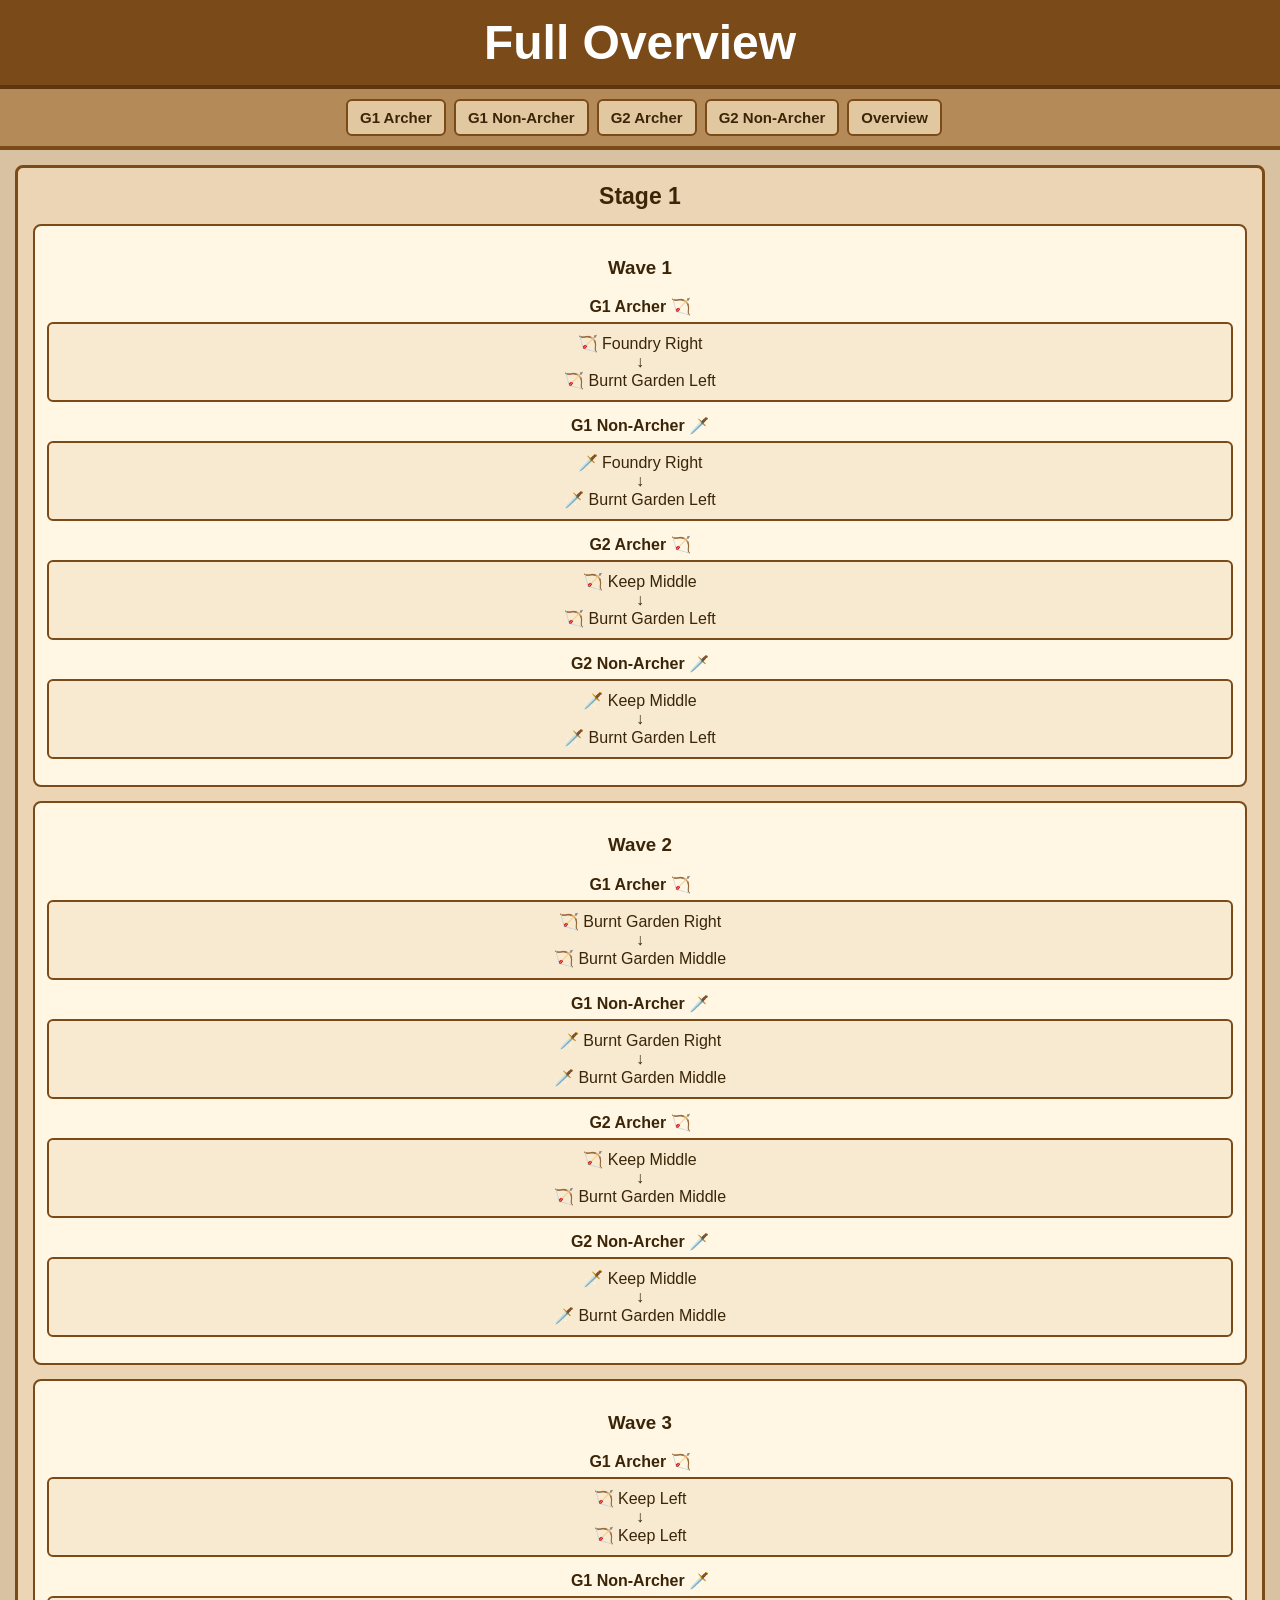
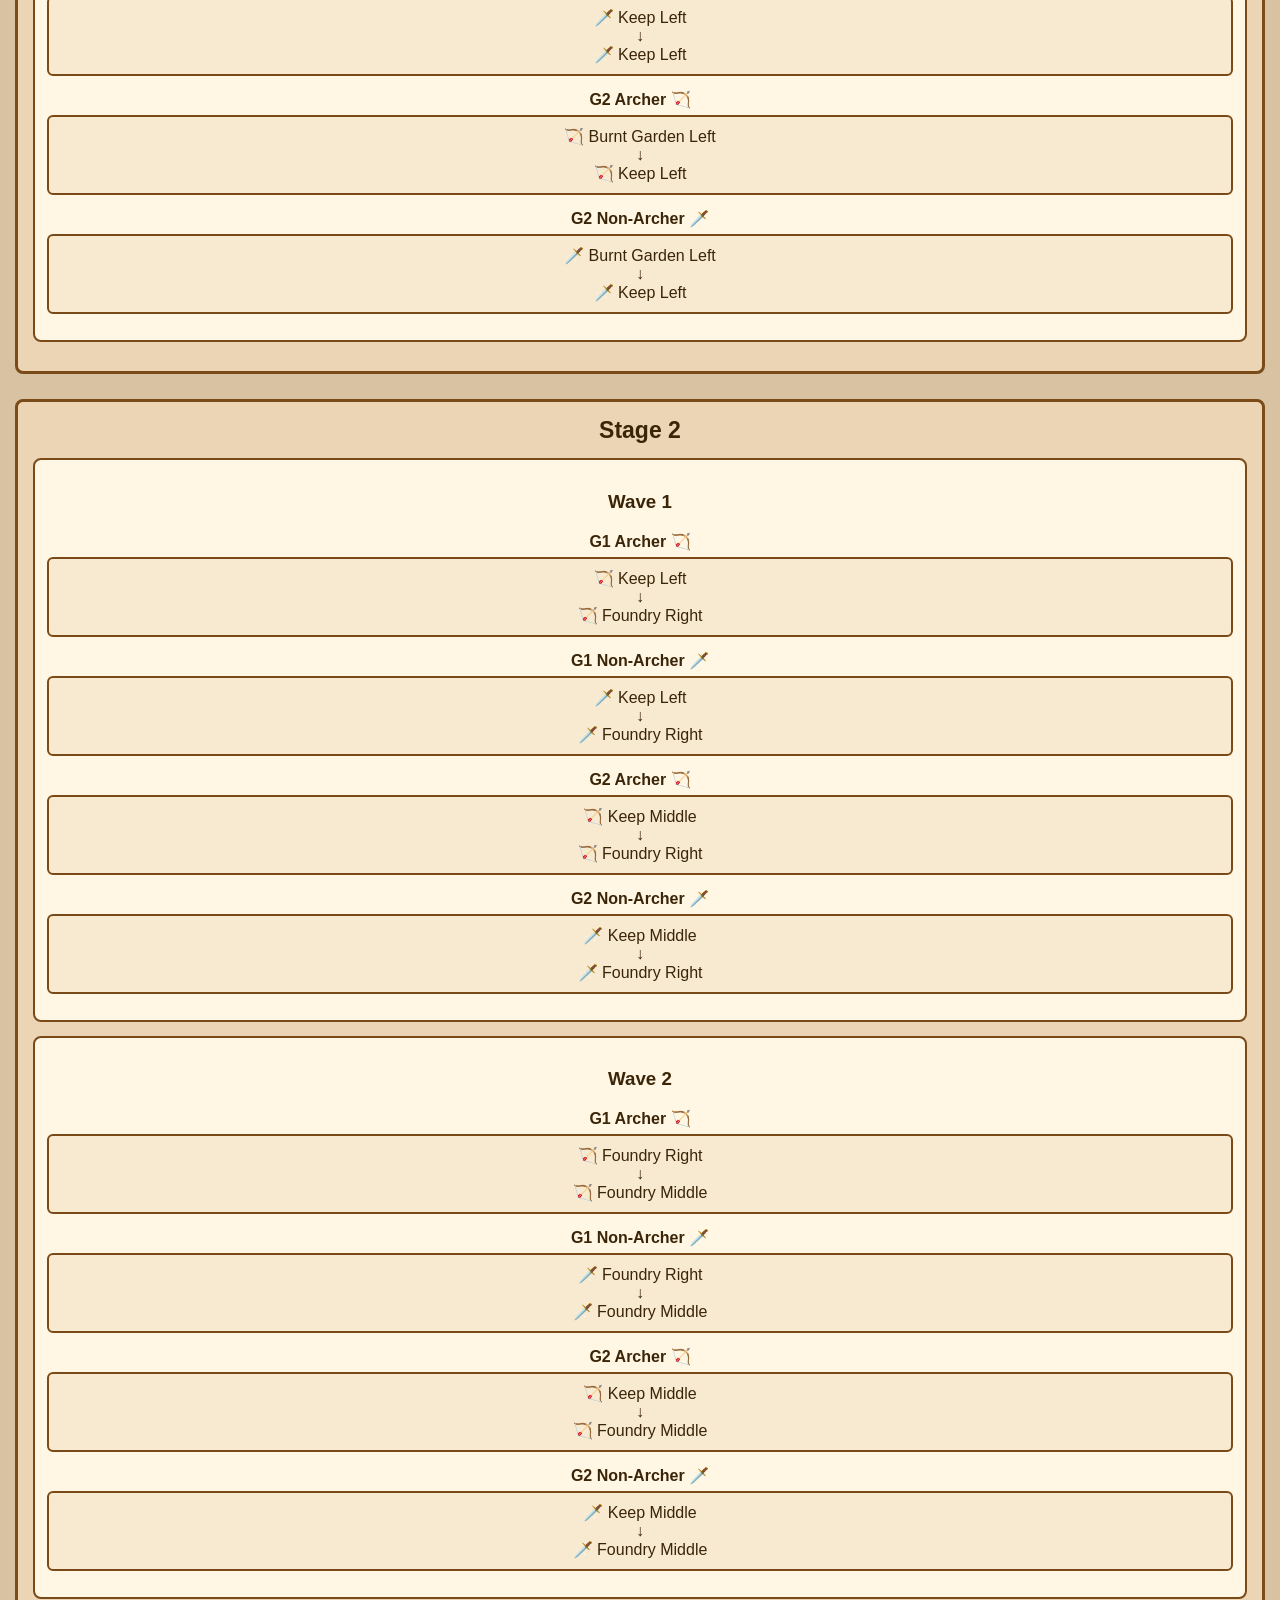
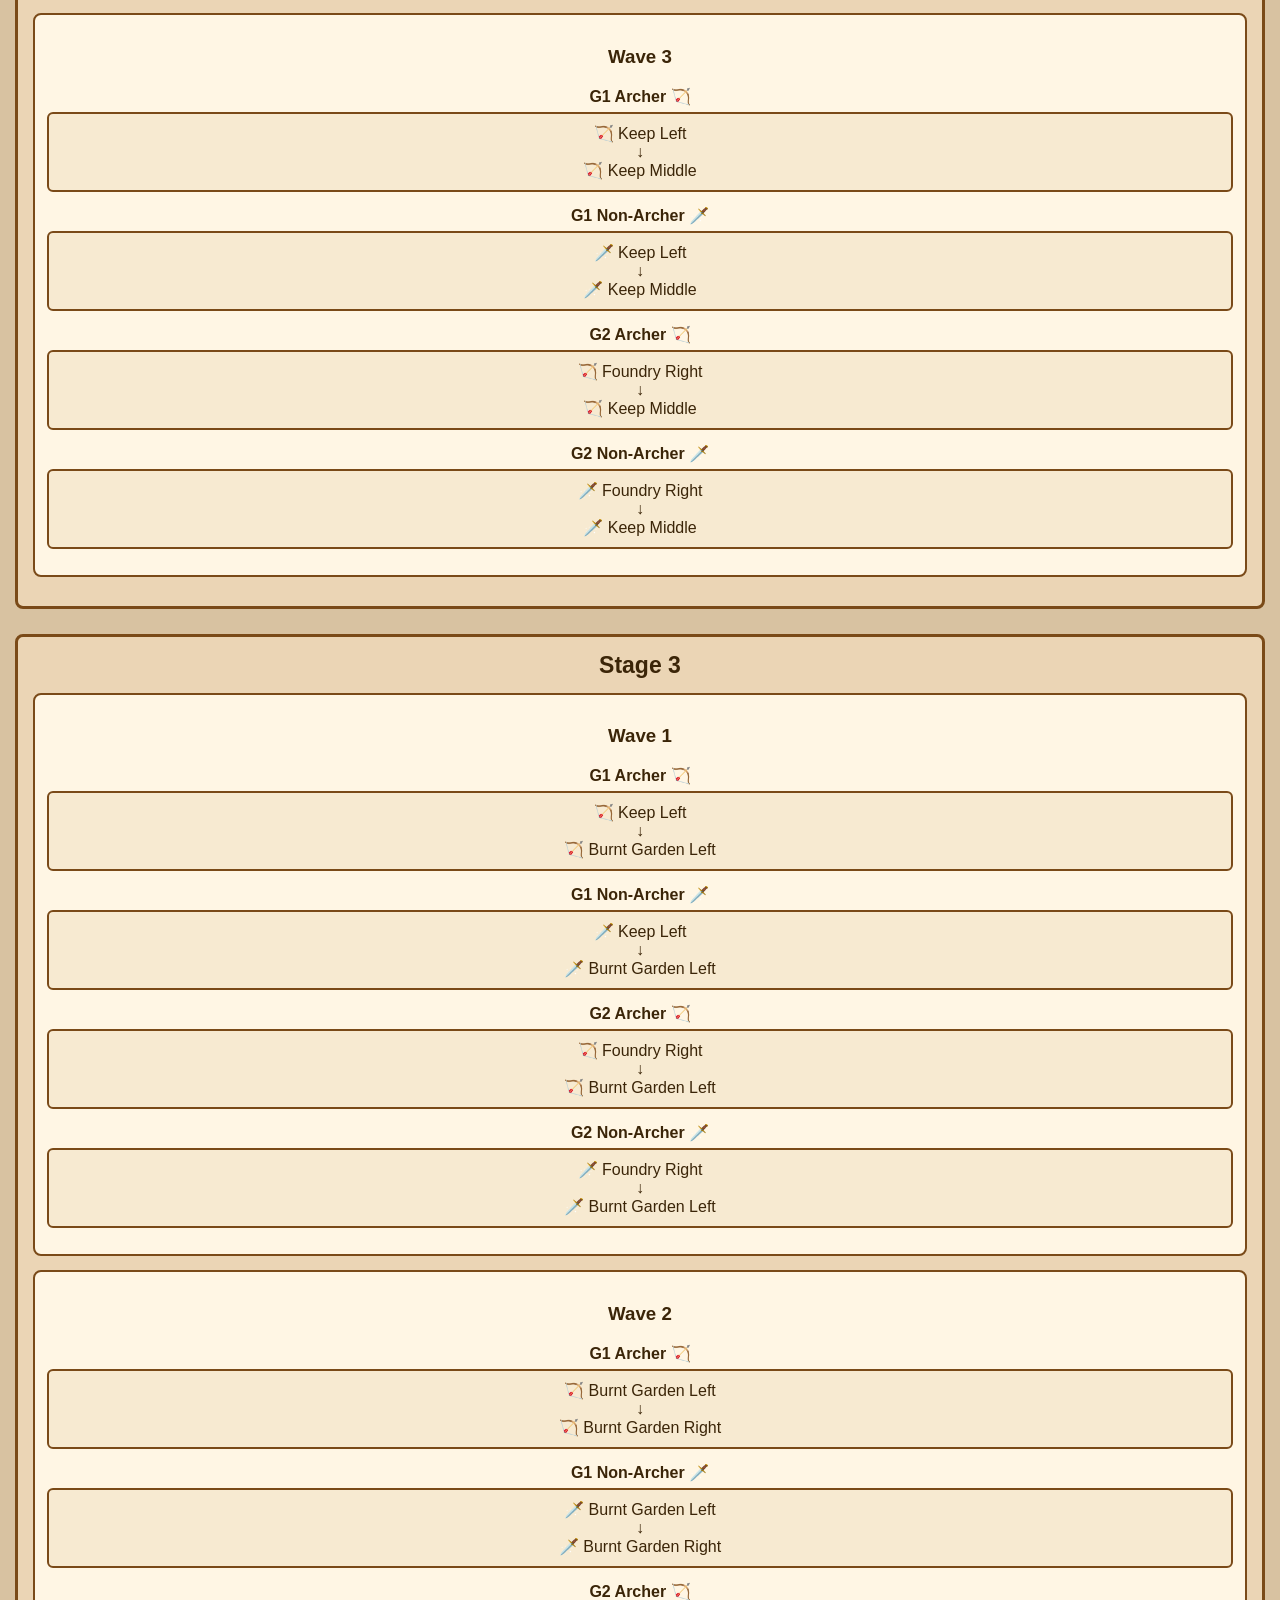
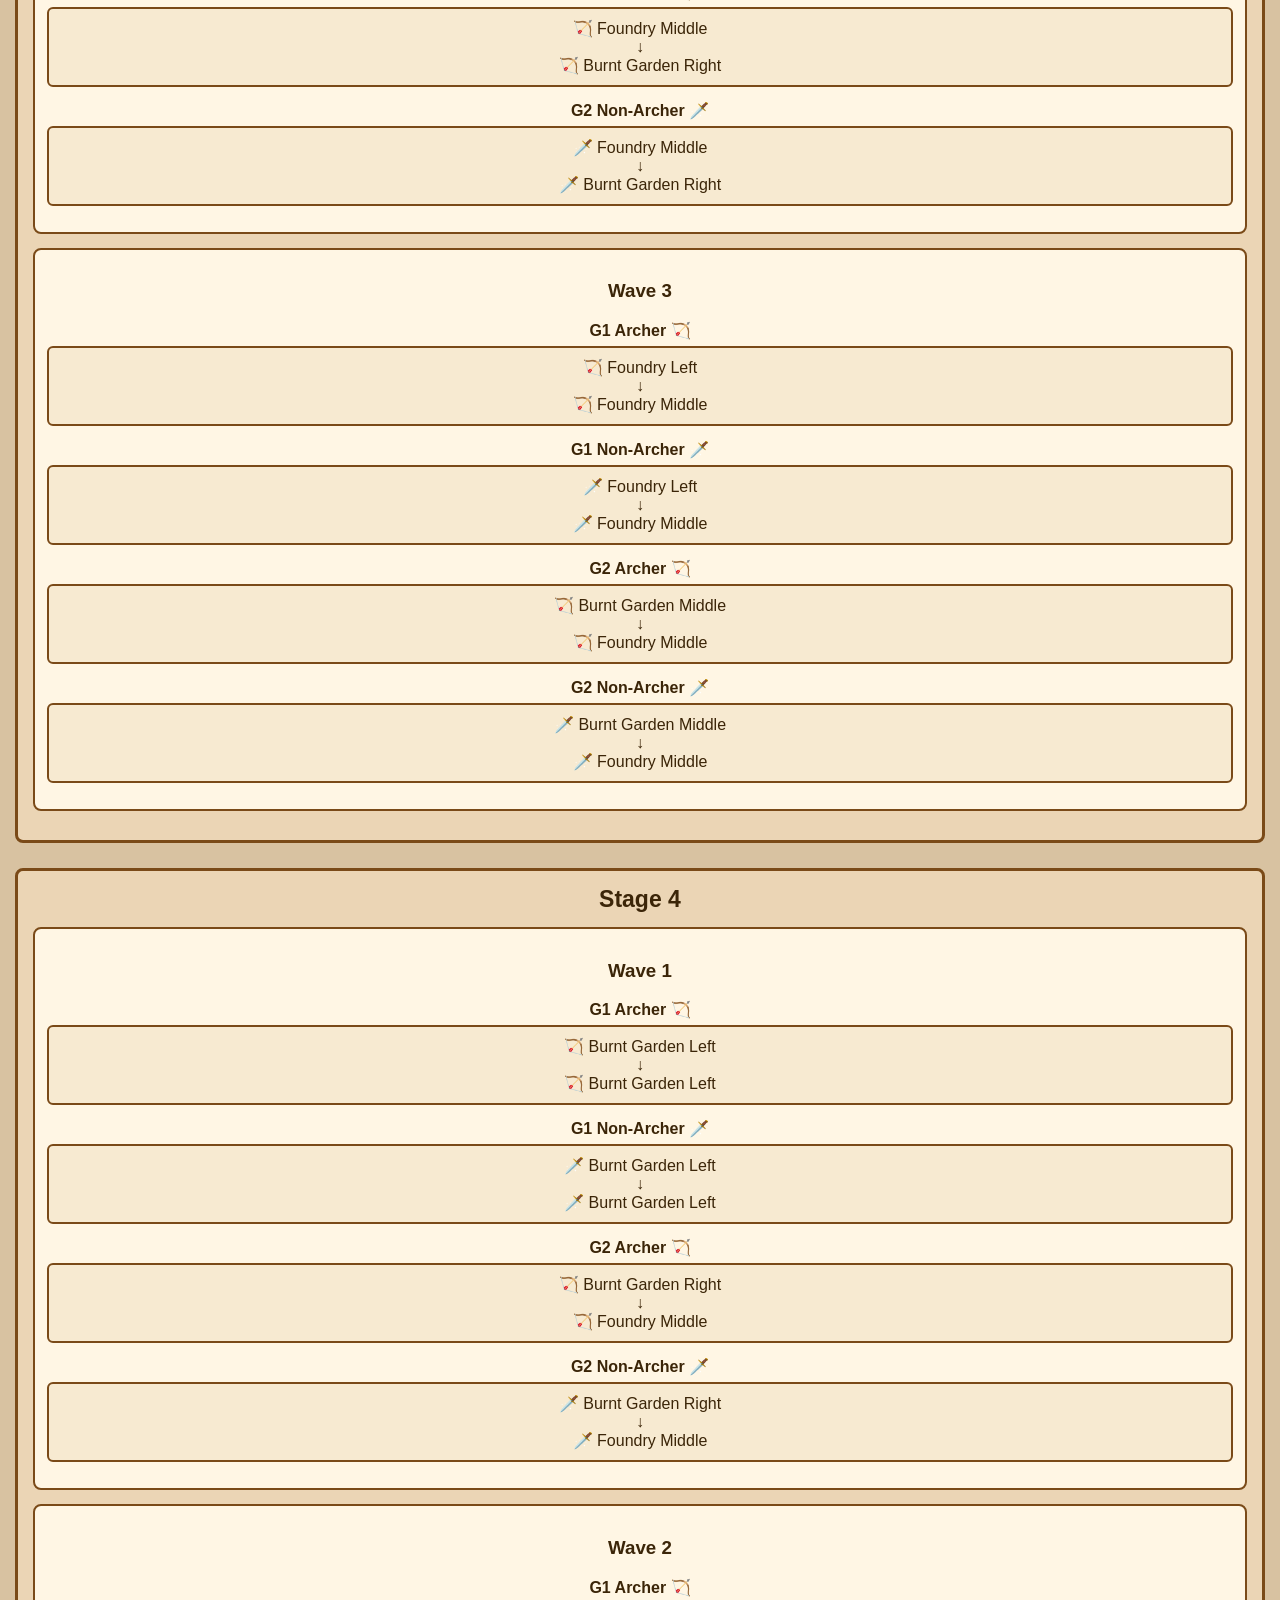
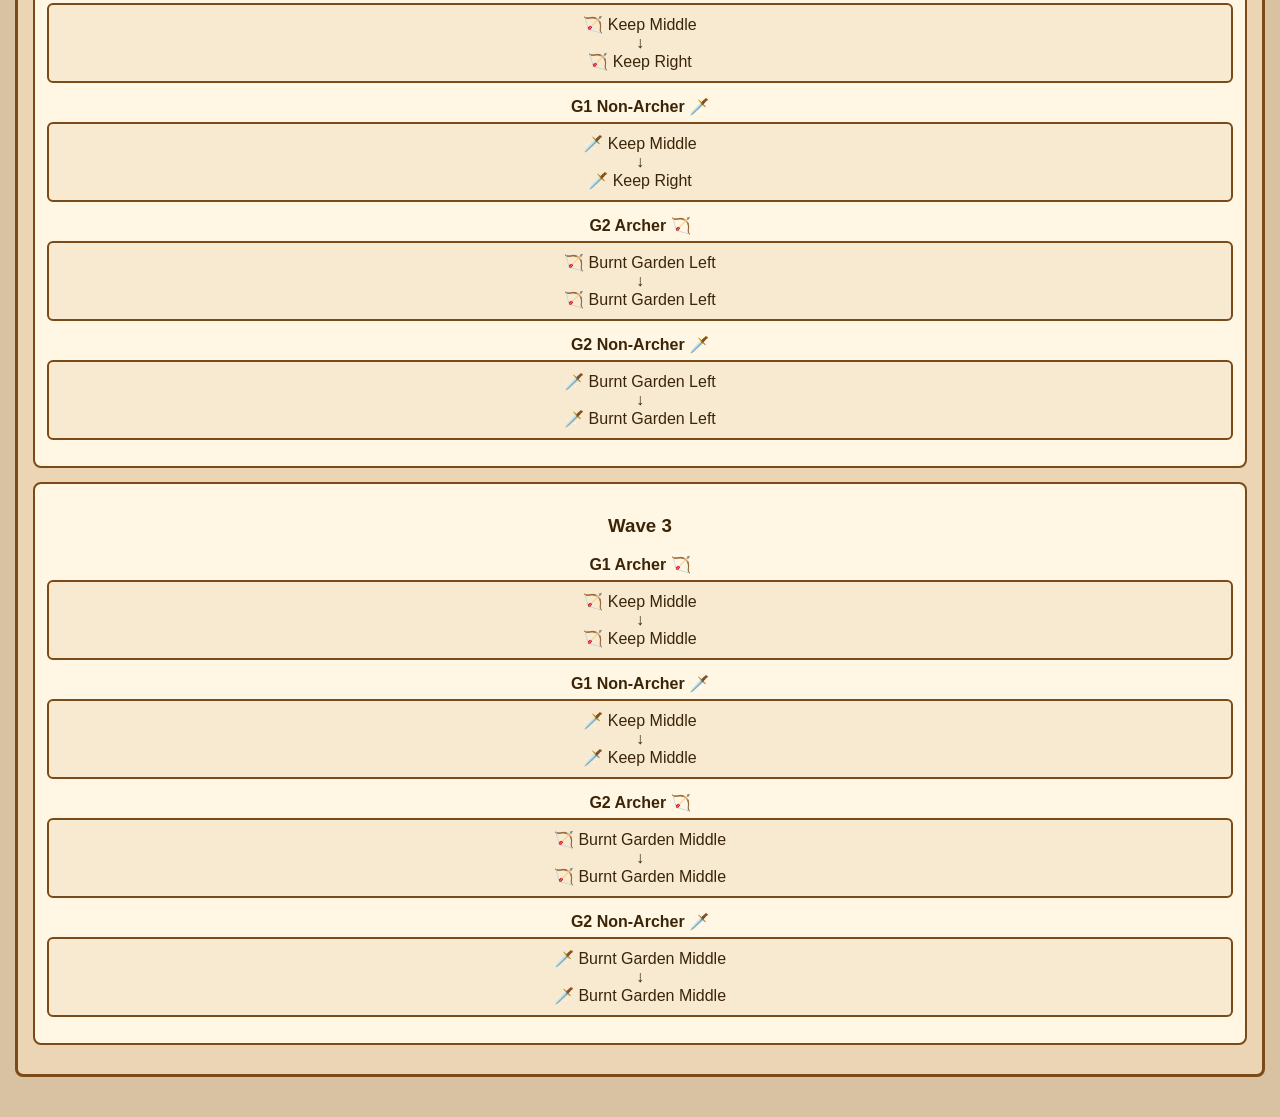
==== commit 10f3a078: "Update overview.html" ====
--- a/overview.html
+++ b/overview.html
@@ -6,7 +6,7 @@
     <title>Overview – Broken Castle Nightmare Survival</title>
 
     <!-- CSS -->
-    style.css
+     <link rel="stylesheet" href="style.css">
 </head>
 
 <body>
@@ -17,10 +17,10 @@
 
 <!-- ✅ GLOBAL TOP NAV BAR (H1 STYLE) -->
 <div class="top-bar">
-    stage1.html?role=g1_archerG1 Archer</button>
-    stage1.html?role=g1_nonG1 Non-Archer</button>
-    stage1.html?role=g2_archerG2 Archer</button>
-    stage1.html?role=g2_nonG2 Non-Archer</button>
+    <button class="top-btn" onclick="switchRole('g1_archer')">G1 Archer</button>
+    <button class="top-btn" onclick="switchRole('g1_non')">G1 Non-Archer</button>
+    <button class="top-btn" onclick="switchRole('g2_archer')">G2 Archer</button>
+    <button class="top-btn" onclick="switchRole('g2_non')">G2 Non-Archer</button>
     <a class="top-btn" href="overview.html">Overview</a>
 </div>
 
--- a/style.css
+++ b/style.css
@@ -0,0 +1,213 @@
+/* ------------------------------------------------------- */
+/* GLOBAL PAGE STYLE */
+/* ------------------------------------------------------- */
+
+body {
+    margin: 0;
+    background: #d8c2a1; /* parchment desert tone */
+    font-family: Arial, sans-serif;
+    color: #3b2508;
+    text-align: center;
+}
+
+header {
+    background: #7a4a18; /* deep wood */
+    color: white;
+    padding: 15px 0;
+    font-size: 24px;
+    border-bottom: 4px solid #5d3610;
+}
+
+h1 {
+    margin: 0;
+}
+
+/* ------------------------------------------------------- */
+/* TOP ROLE SWITCH BAR (NMSF layout, brown theme) */
+/* ------------------------------------------------------- */
+
+.top-bar {
+    width: 100%;
+    background: #b48b58; /* warm brown */
+    border-bottom: 4px solid #7a4a18;
+    padding: 10px 4px;
+    display: flex;
+    justify-content: center;
+    flex-wrap: wrap;
+    gap: 8px;
+}
+
+.top-btn,
+.top-bar a {
+    background: #e2c8a0;
+    border: 2px solid #7a4a18;
+    padding: 8px 12px;
+    font-size: 15px;
+    border-radius: 6px;
+    font-weight: bold;
+    cursor: pointer;
+    text-decoration: none;
+    color: #3b2508;
+}
+
+.top-btn:hover,
+.top-bar a:hover {
+    background: #f2dfbd;
+}
+
+/* ------------------------------------------------------- */
+/* WAVE BUTTON BAR */
+/* ------------------------------------------------------- */
+
+.wave-bar {
+    background: #f0dfc4;
+    border-bottom: 3px solid #7a4a18;
+    padding: 10px 0;
+    display: flex;
+    justify-content: center;
+    gap: 15px;
+}
+
+.wave-btn {
+    background: #e2c8a0;
+    border: 2px solid #7a4a18;
+    padding: 10px 16px;
+    font-size: 16px;
+    border-radius: 6px;
+    font-weight: bold;
+    cursor: pointer;
+}
+
+.wave-btn:hover {
+    background: #f3e2c6;
+}
+
+/* ------------------------------------------------------- */
+/* OUTPUT: TILE → ARROW → TILE */
+/* ------------------------------------------------------- */
+
+.wave-output {
+    margin-top: 25px;
+    padding-bottom: 20px;
+}
+
+.path-tile {
+    background: #fff6e4;
+    border: 3px solid #7a4a18;
+    width: 70%;
+    max-width: 400px;
+    margin: 12px auto;
+    padding: 16px;
+    border-radius: 8px;
+    font-size: 20px;
+    font-weight: bold;
+}
+
+.arrow {
+    font-size: 40px;
+    margin: 8px 0;
+}
+
+/* ------------------------------------------------------- */
+/* NEXT / PREVIOUS / HOME BUTTONS */
+/* ------------------------------------------------------- */
+
+.next-btn,
+.prev-btn,
+.home-btn {
+    display: block;
+    width: 230px;
+    margin: 18px auto;
+    padding: 12px 0;
+    background: #a86c2c;
+    border-radius: 8px;
+    color: white;
+    text-decoration: none;
+    font-weight: bold;
+    font-size: 17px;
+}
+
+.next-btn:hover,
+.prev-btn:hover,
+.home-btn:hover {
+    background: #8f5a22;
+}
+
+/* ------------------------------------------------------- */
+/* OVERVIEW PAGE (O1 TILE STYLE) */
+/* ------------------------------------------------------- */
+
+.overview-container {
+    padding: 15px;
+}
+
+.overview-block {
+    background: #ebd5b5;
+    border: 3px solid #7a4a18;
+    margin-bottom: 25px;
+    border-radius: 8px;
+    padding: 15px;
+}
+
+.overview-title {
+    font-size: 23px;
+    font-weight: bold;
+    margin-bottom: 10px;
+}
+
+.overview-wave {
+    background: #fff6e4;
+    border: 2px solid #7a4a18;
+    padding: 12px;
+    border-radius: 8px;
+    margin: 14px 0;
+}
+
+.overview-role-title {
+    font-weight: bold;
+    margin-top: 8px;
+    font-size: 16px;
+}
+
+.overview-path {
+    background: #f7ead1;
+    border: 2px solid #7a4a18;
+    padding: 10px;
+    border-radius: 6px;
+    margin: 6px 0 14px 0;
+    font-size: 16px;
+}
+
+/* ------------------------------------------------------- */
+/* MOBILE OPTIMIZATION */
+/* ------------------------------------------------------- */
+
+@media (max-width: 600px) {
+
+    .top-btn,
+    .top-bar a {
+        font-size: 14px;
+        padding: 7px 10px;
+    }
+
+    .wave-btn {
+        font-size: 14px;
+        padding: 8px 12px;
+    }
+
+    .path-tile {
+        width: 90%;
+        font-size: 18px;
+    }
+
+    .arrow {
+        font-size: 34px;
+    }
+
+    .next-btn,
+    .prev-btn,
+    .home-btn {
+        width: 75%;
+        font-size: 16px;
+    }
+}
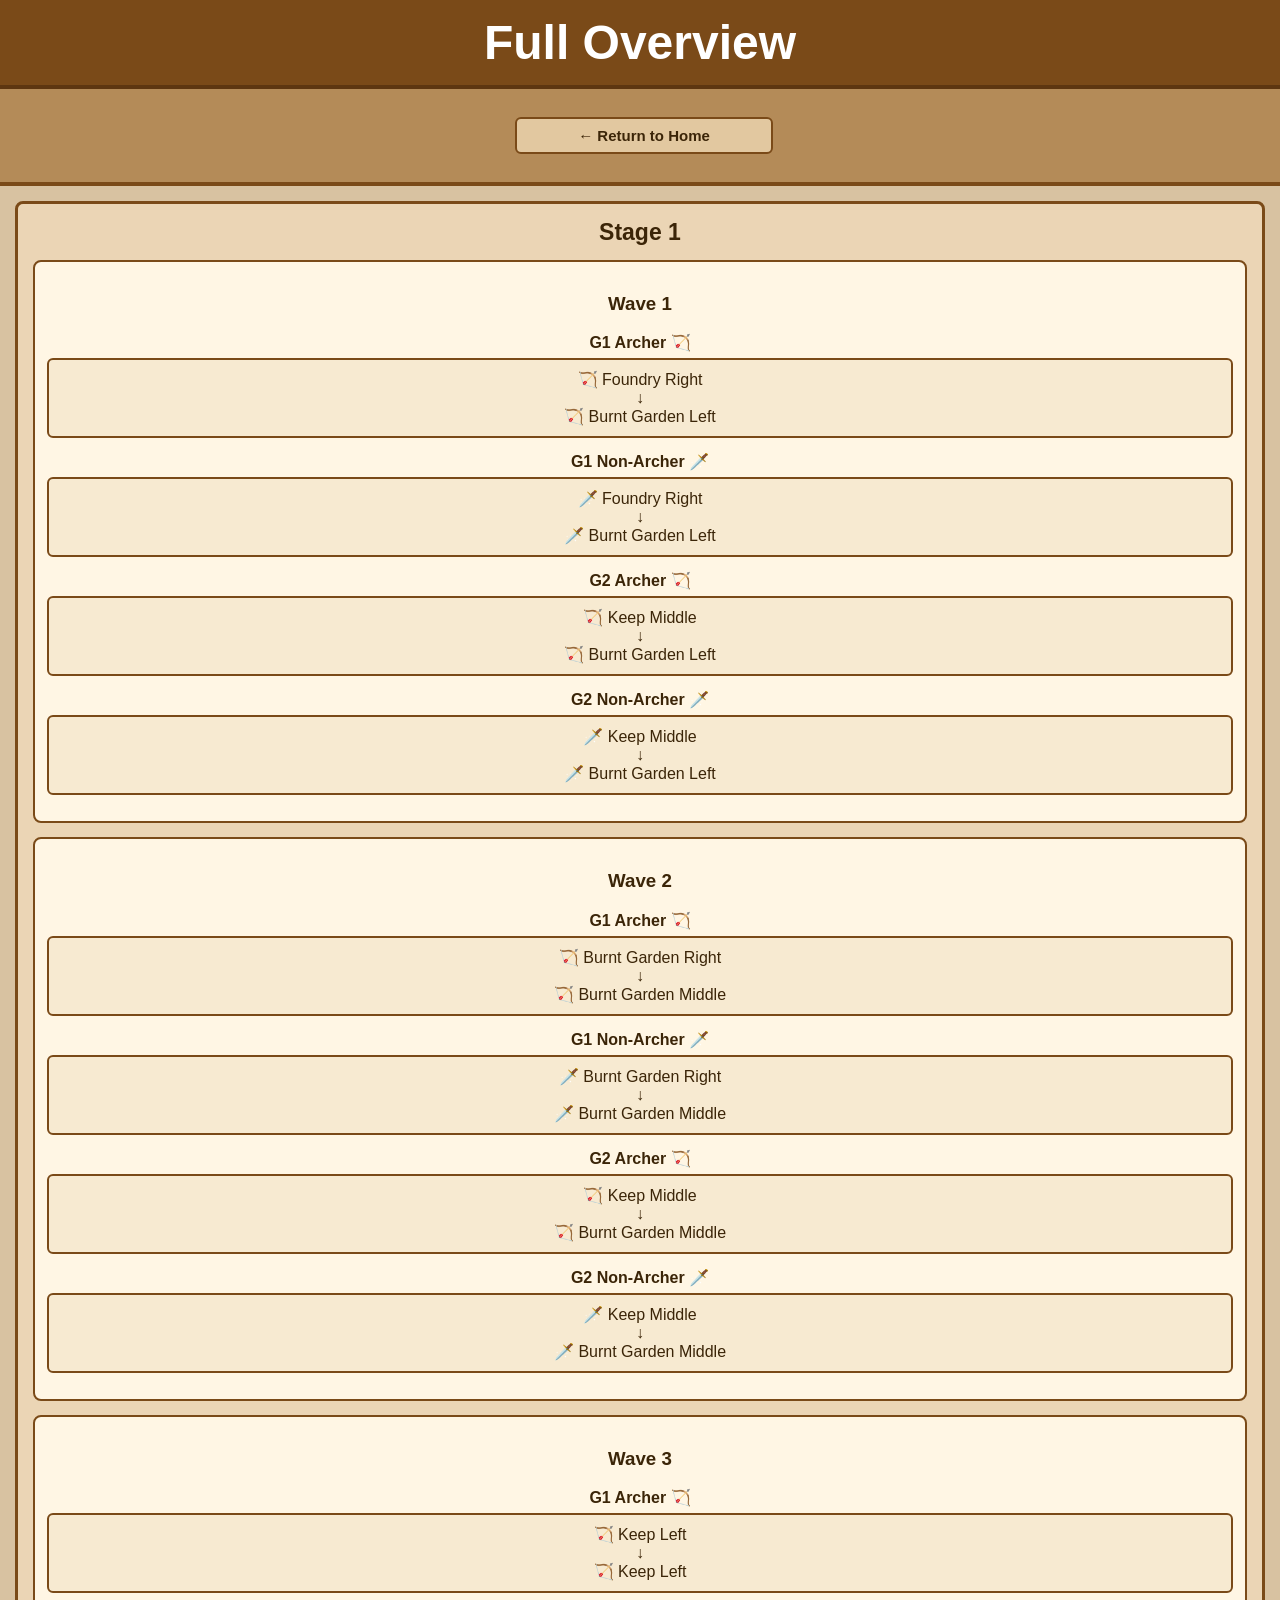
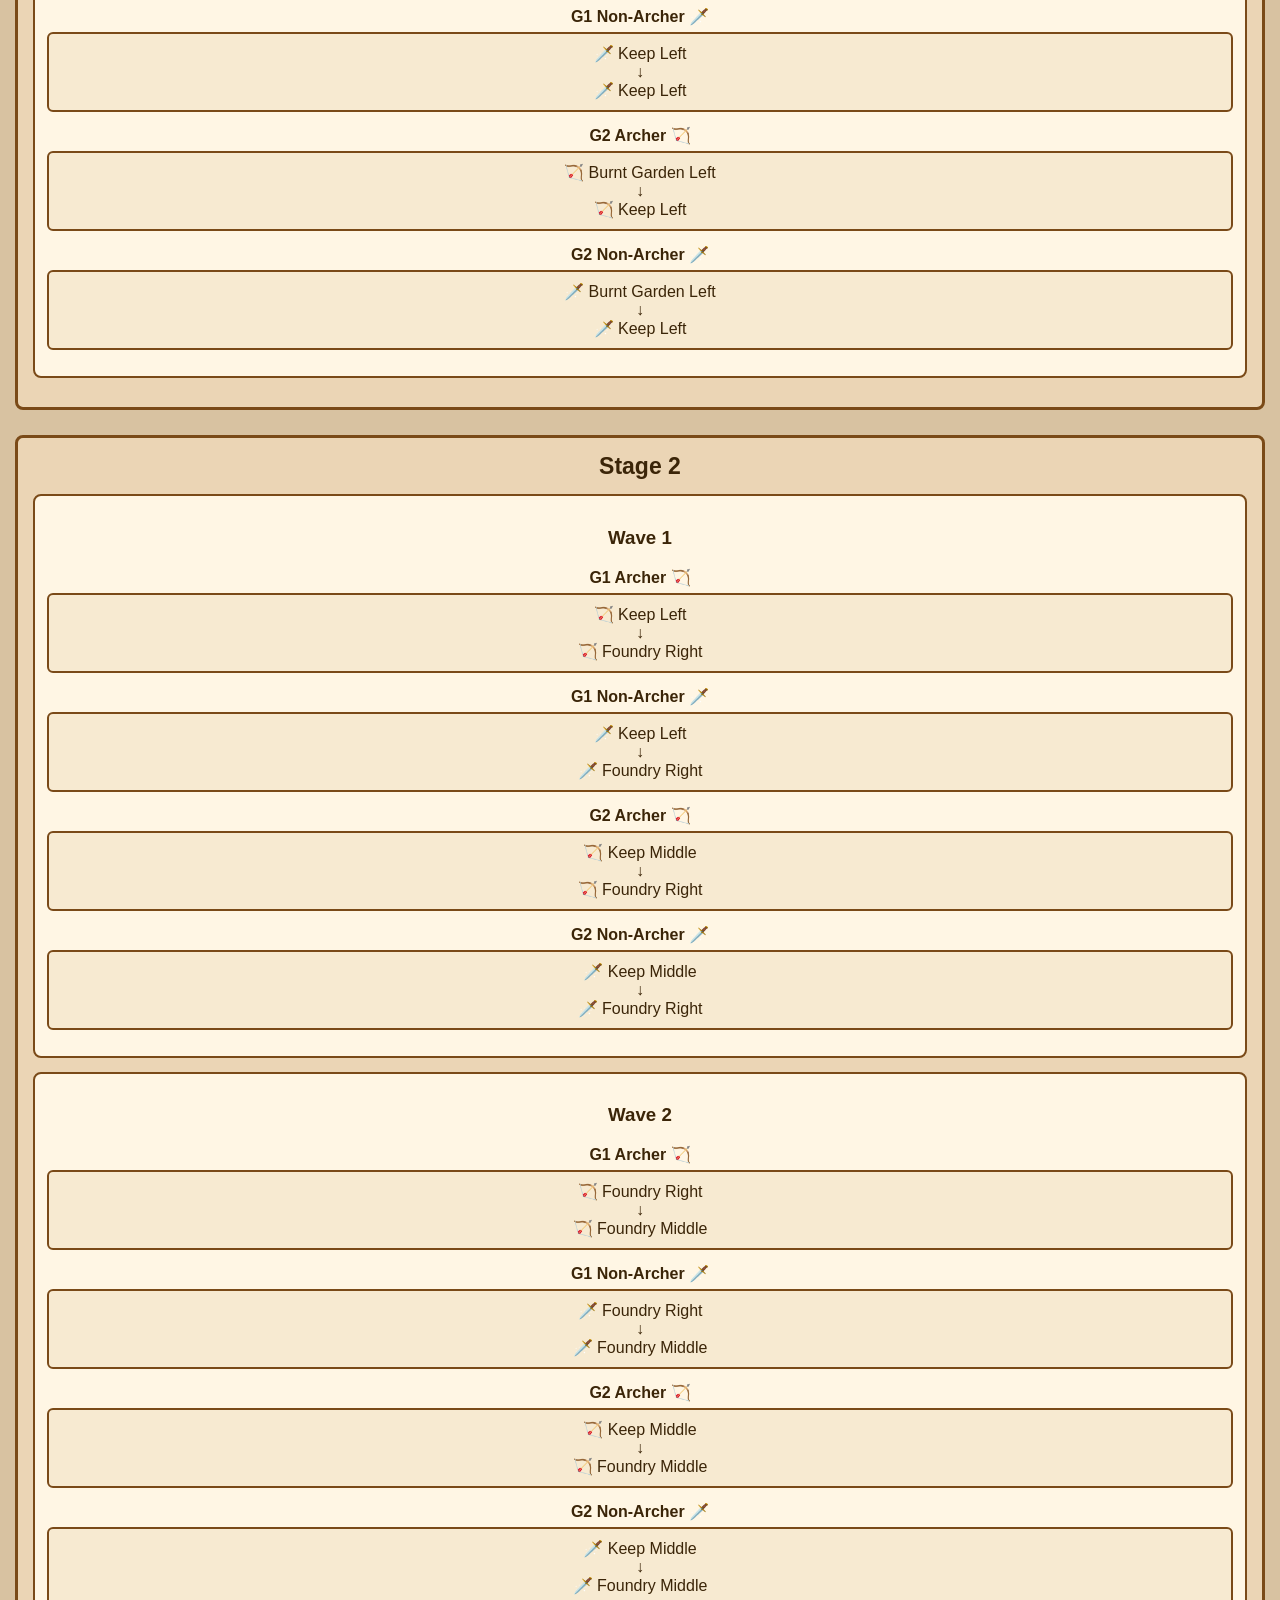
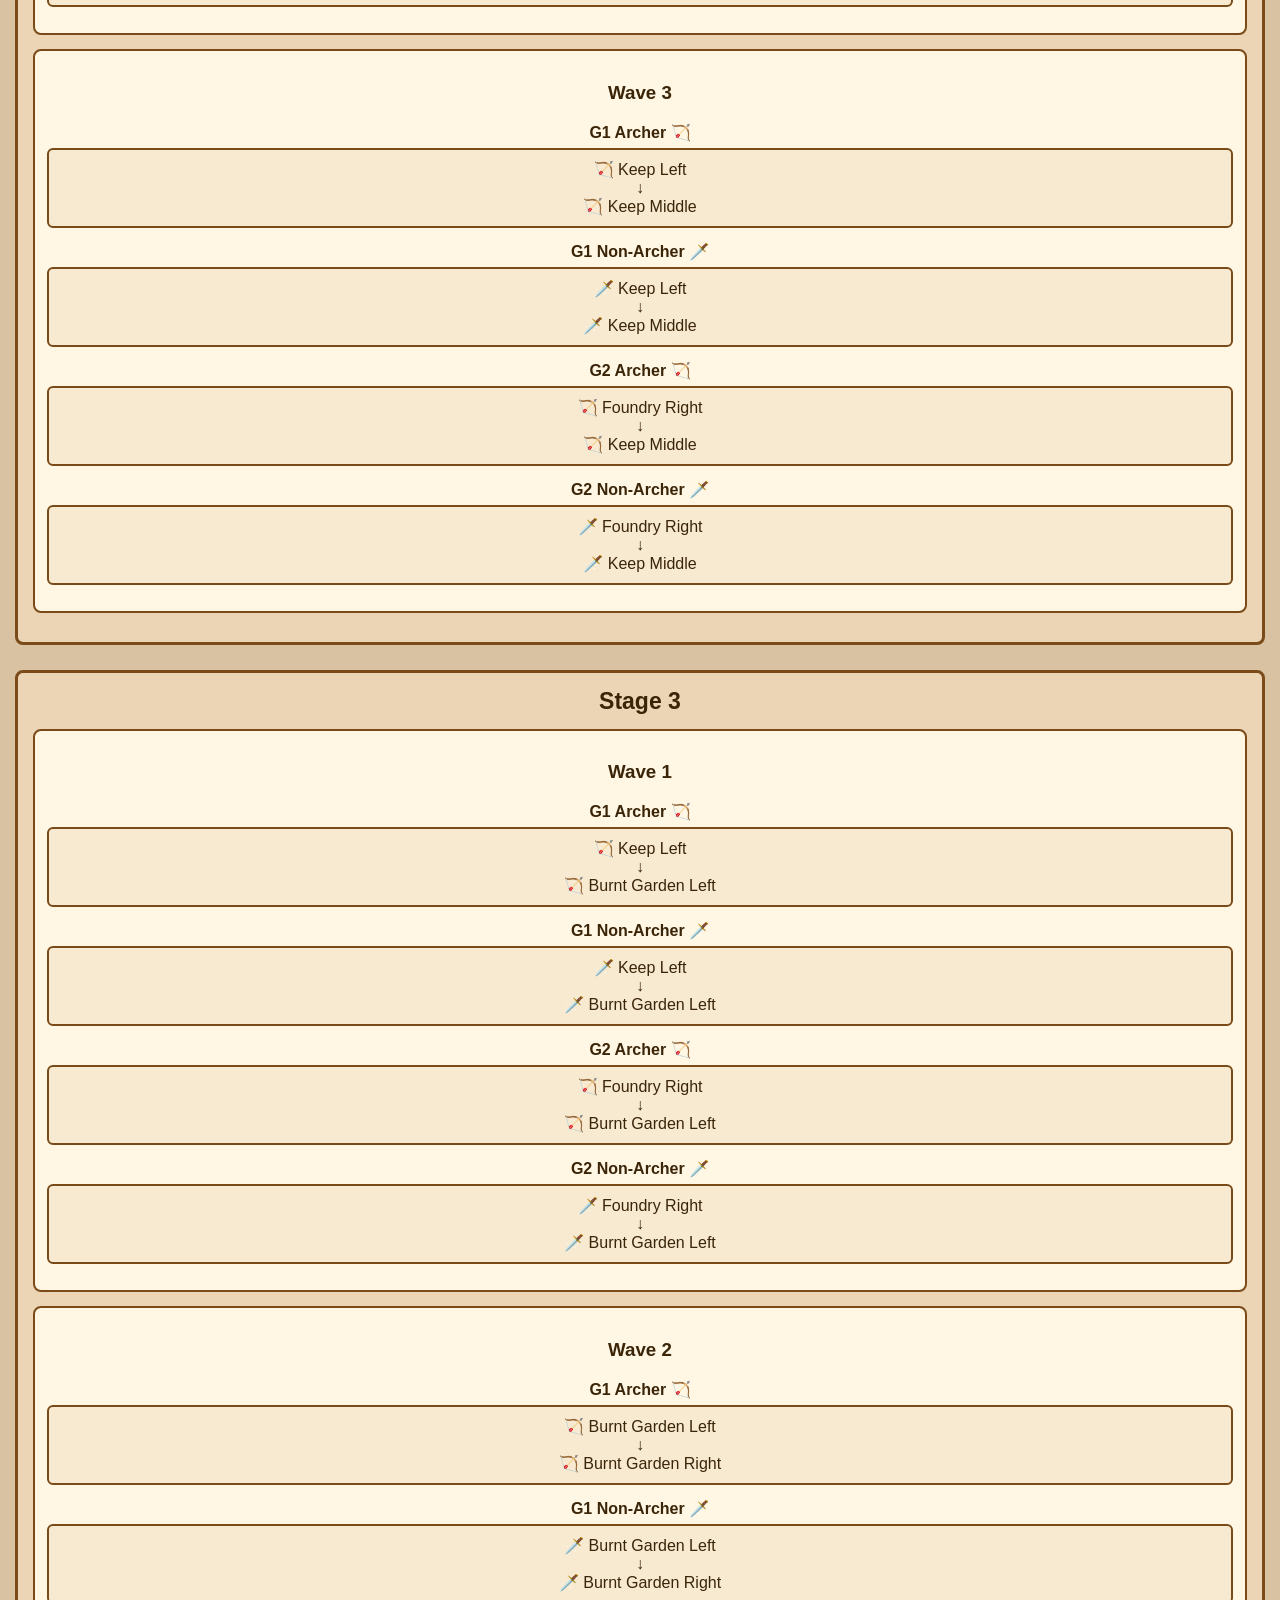
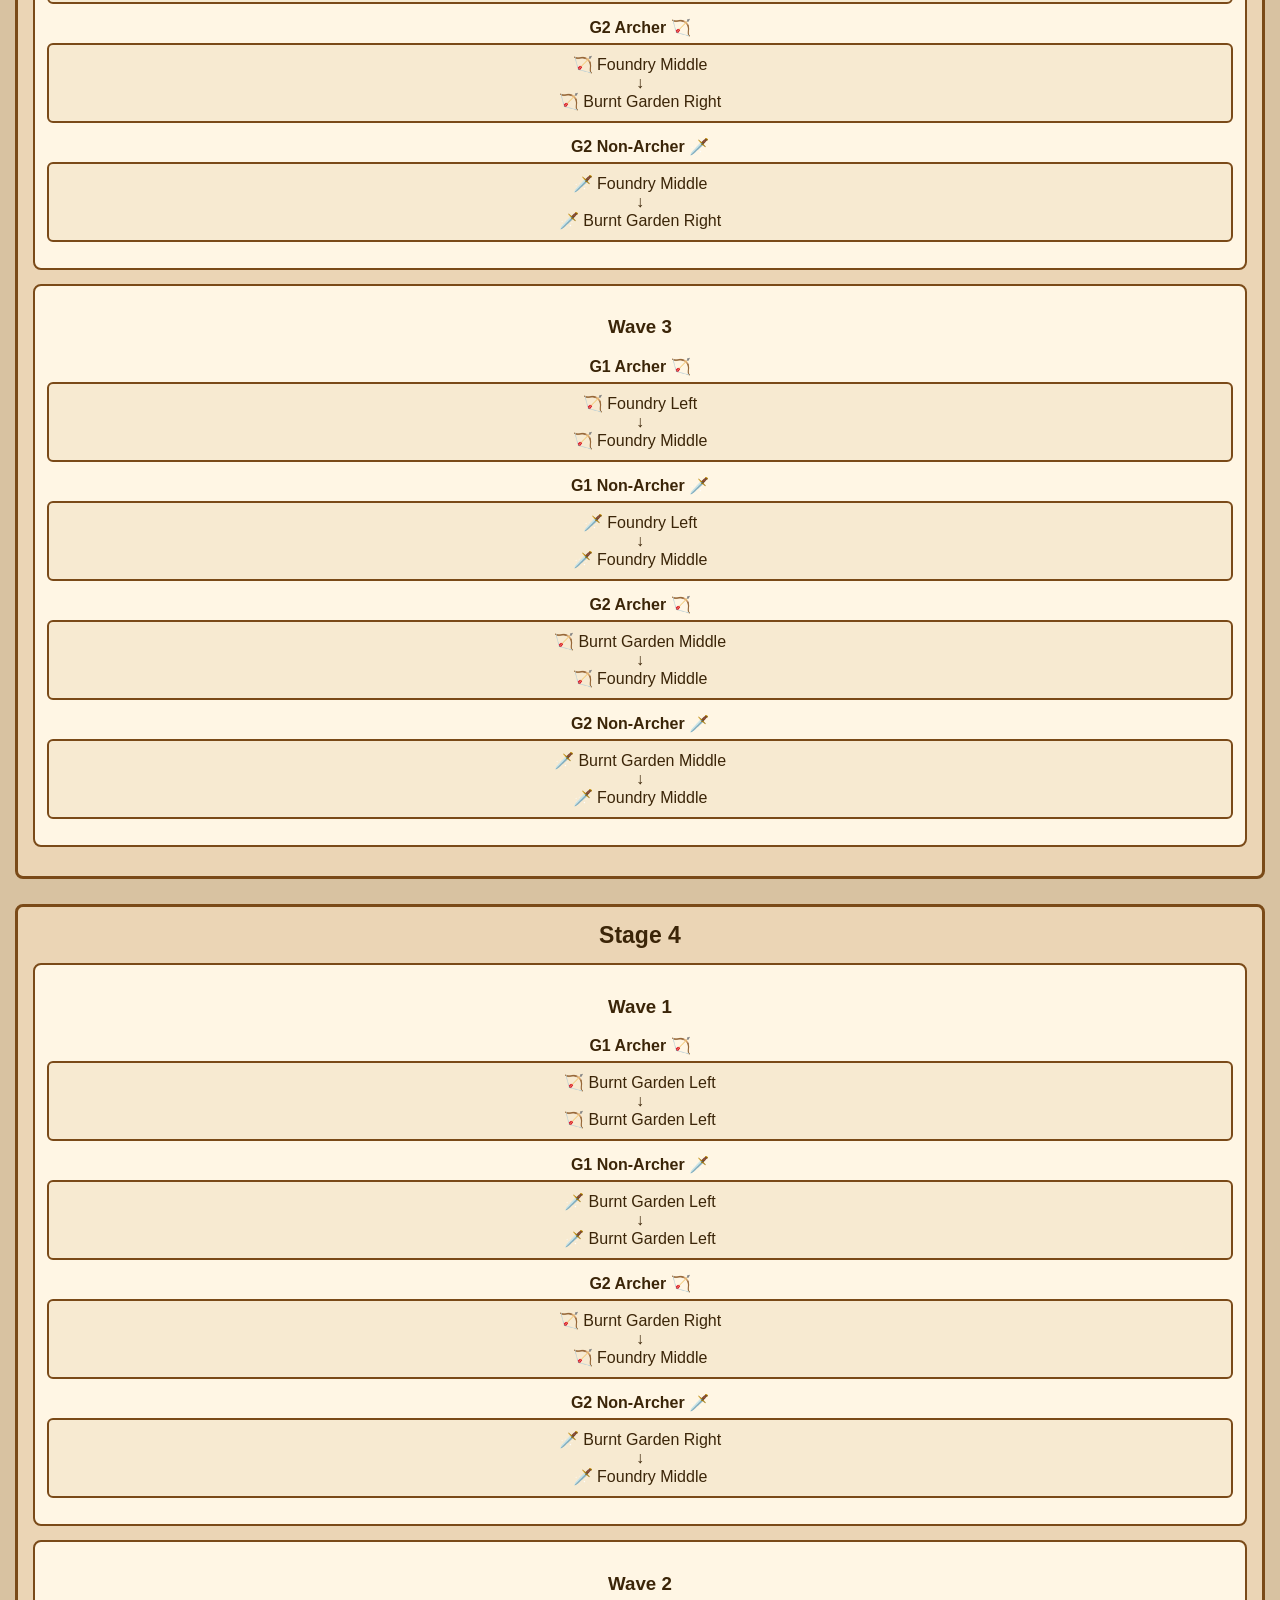
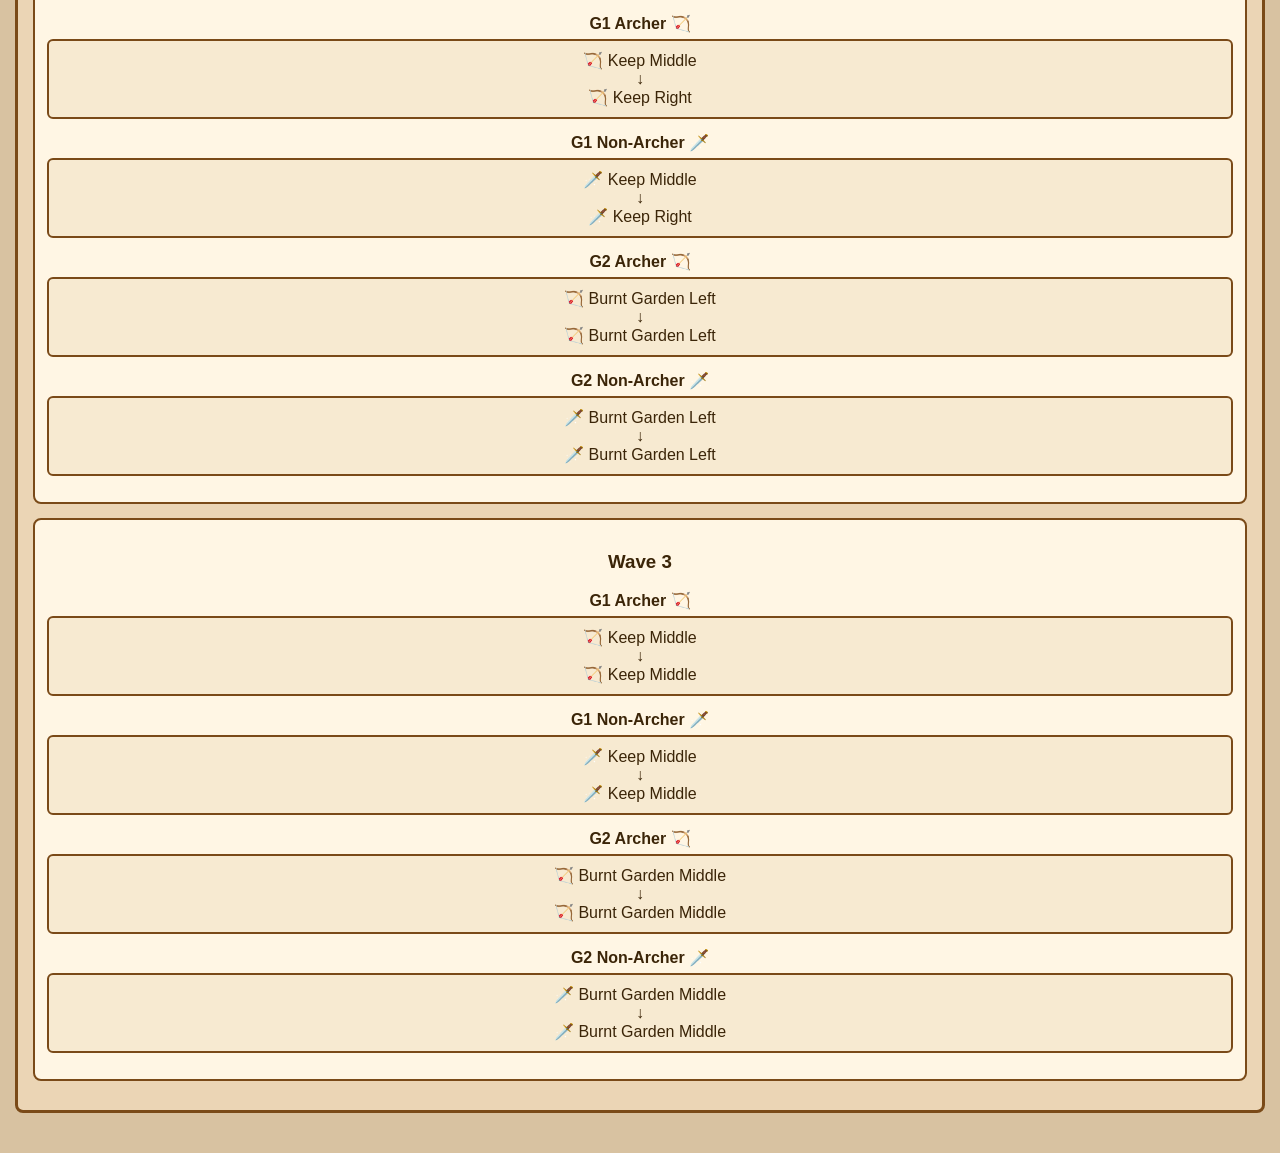
==== commit 37830e1e: "Update overview.html" ====
--- a/overview.html
+++ b/overview.html
@@ -17,11 +17,7 @@
 
 <!-- ✅ GLOBAL TOP NAV BAR (H1 STYLE) -->
 <div class="top-bar">
-    <button class="top-btn" onclick="switchRole('g1_archer')">G1 Archer</button>
-    <button class="top-btn" onclick="switchRole('g1_non')">G1 Non-Archer</button>
-    <button class="top-btn" onclick="switchRole('g2_archer')">G2 Archer</button>
-    <button class="top-btn" onclick="switchRole('g2_non')">G2 Non-Archer</button>
-    <a class="top-btn" href="overview.html">Overview</a>
+<a href="index.html" class="home-btn">← Return to Home</a>
 </div>
 
 <!-- ✅ OVERVIEW CONTENT AUTO‑GENERATED BY JS -->
